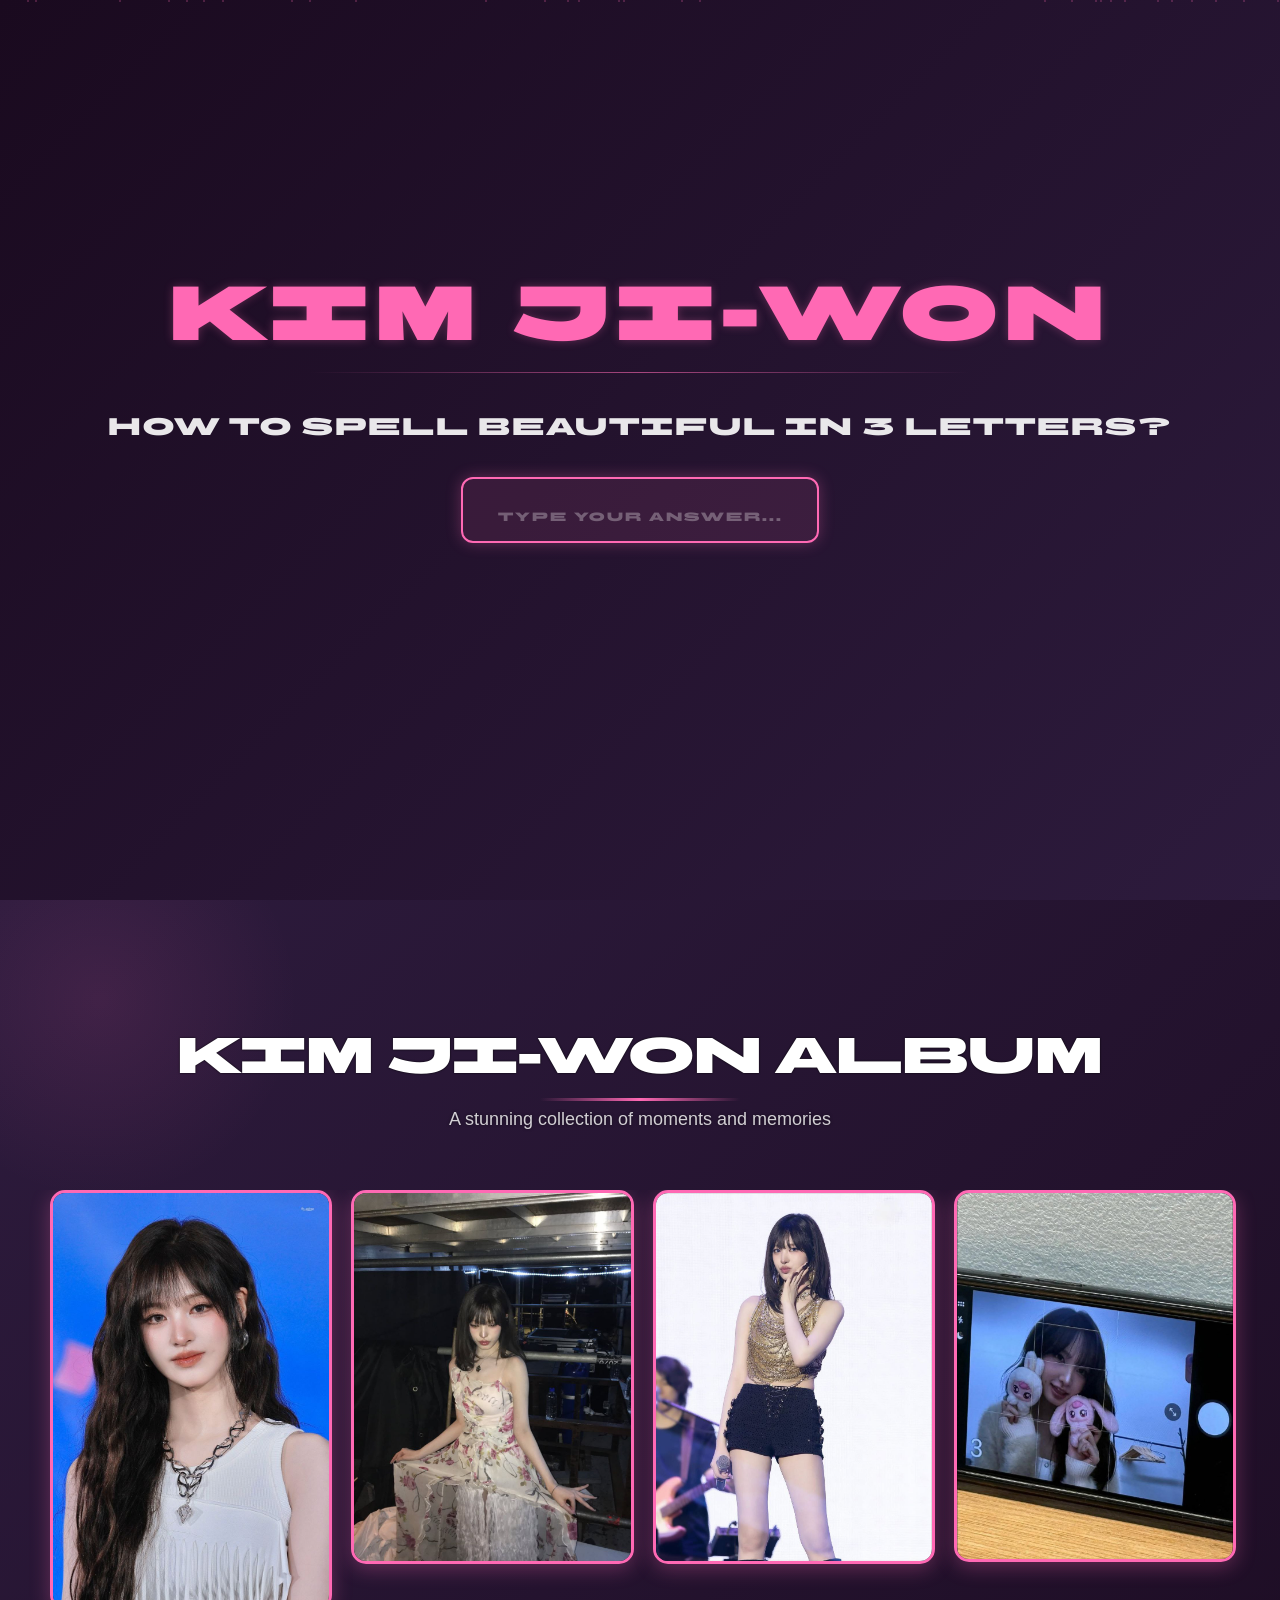
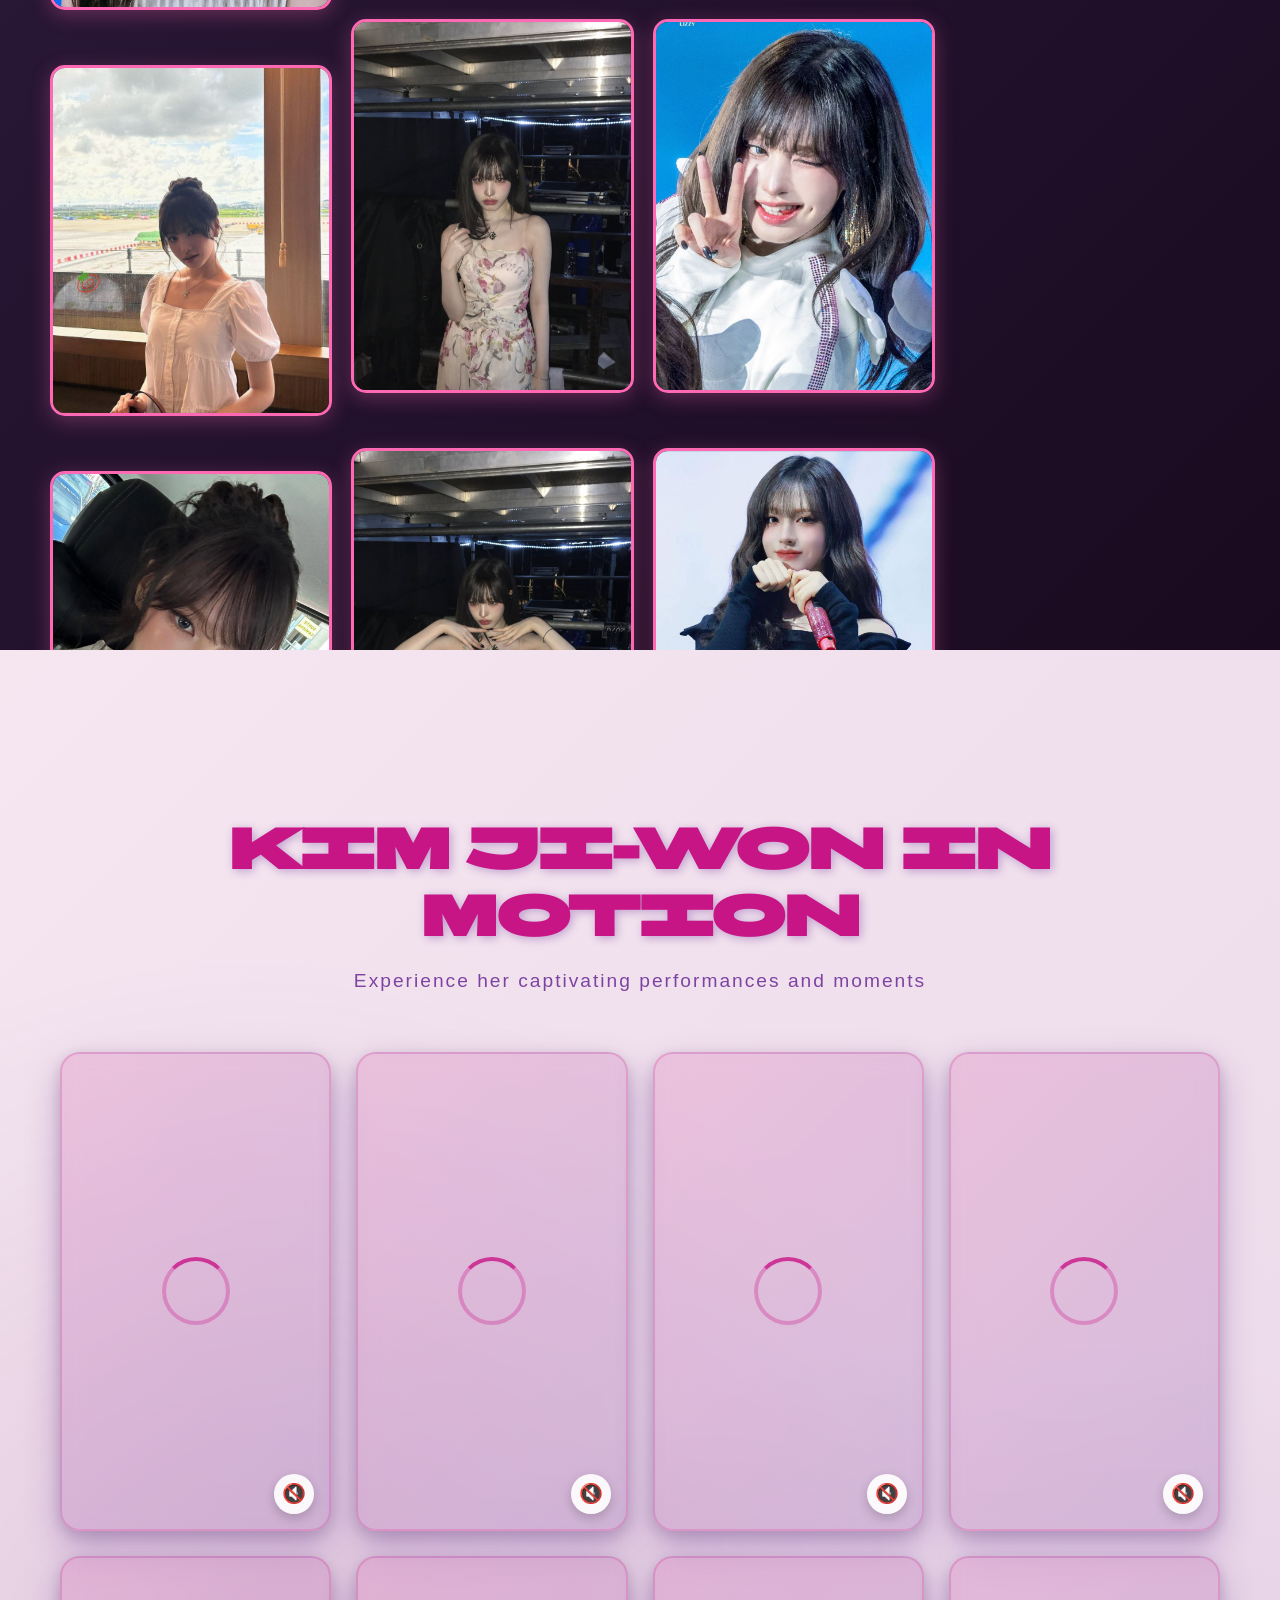
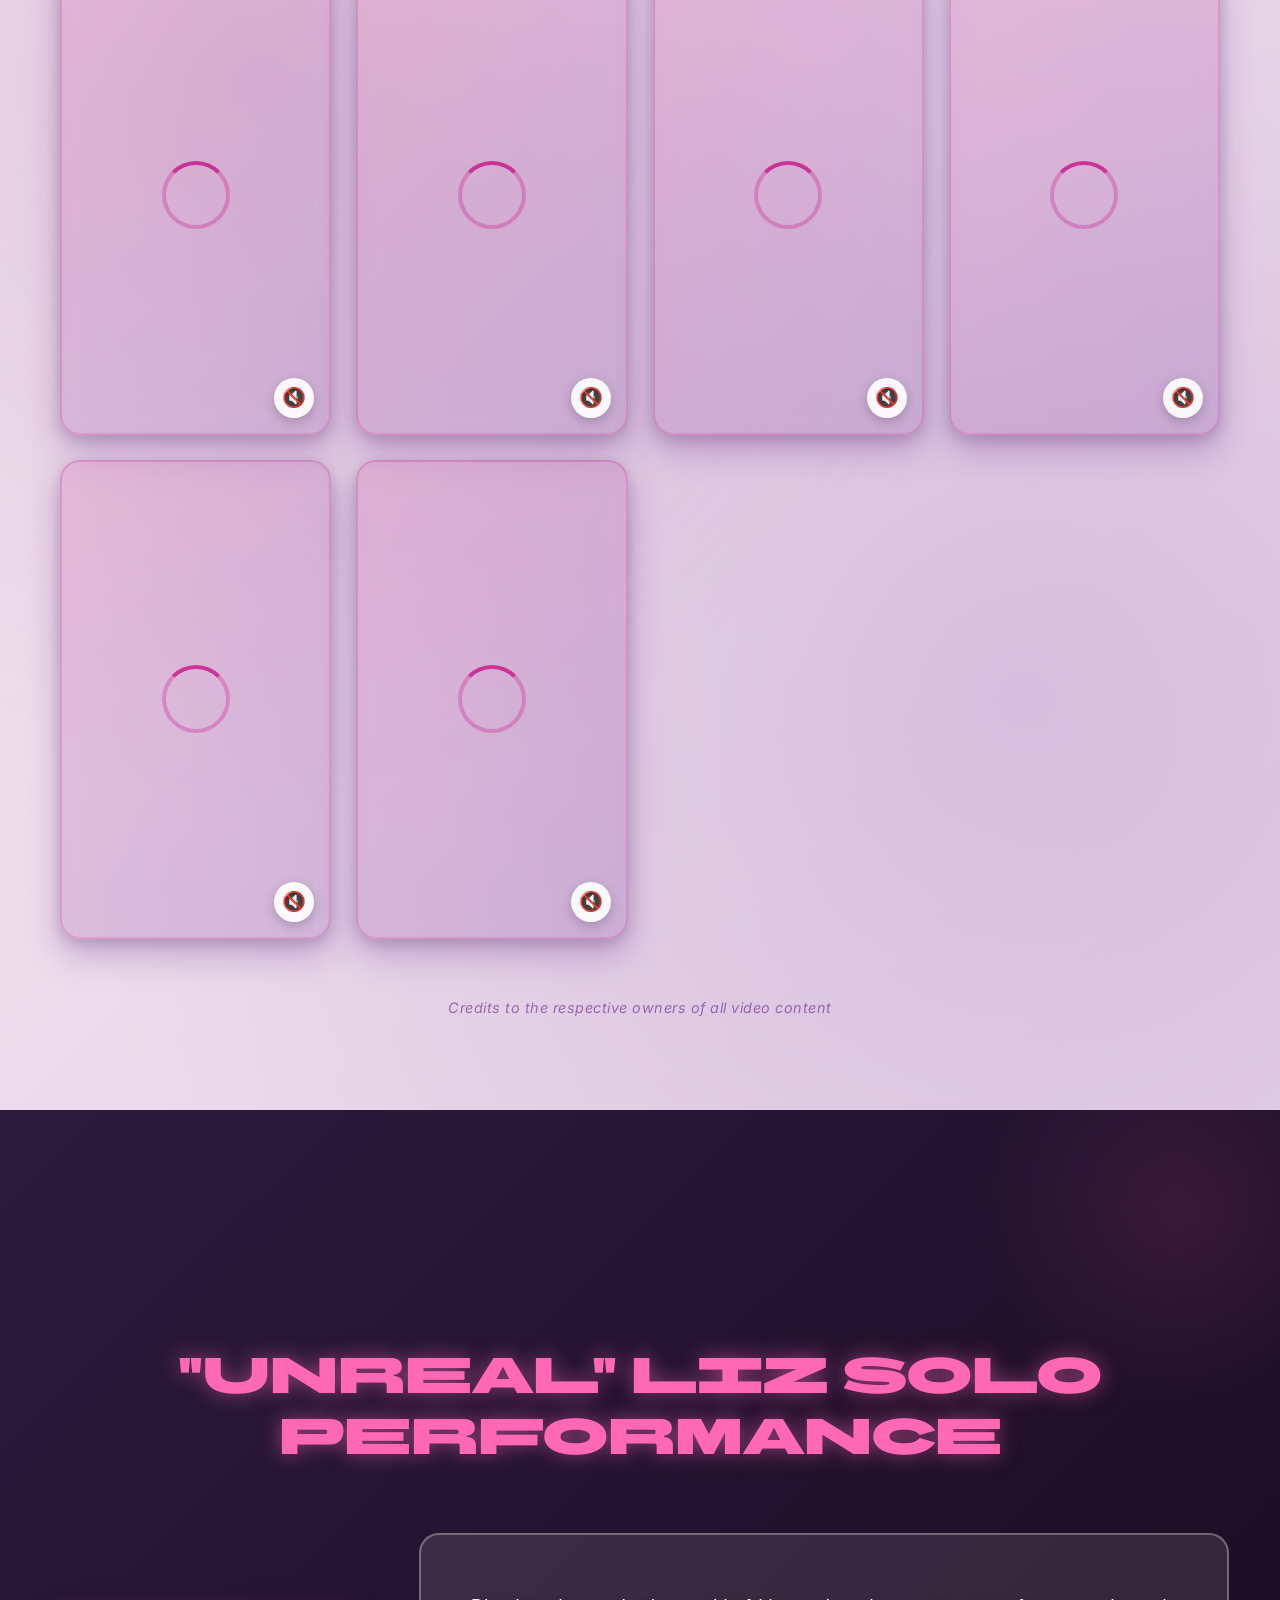
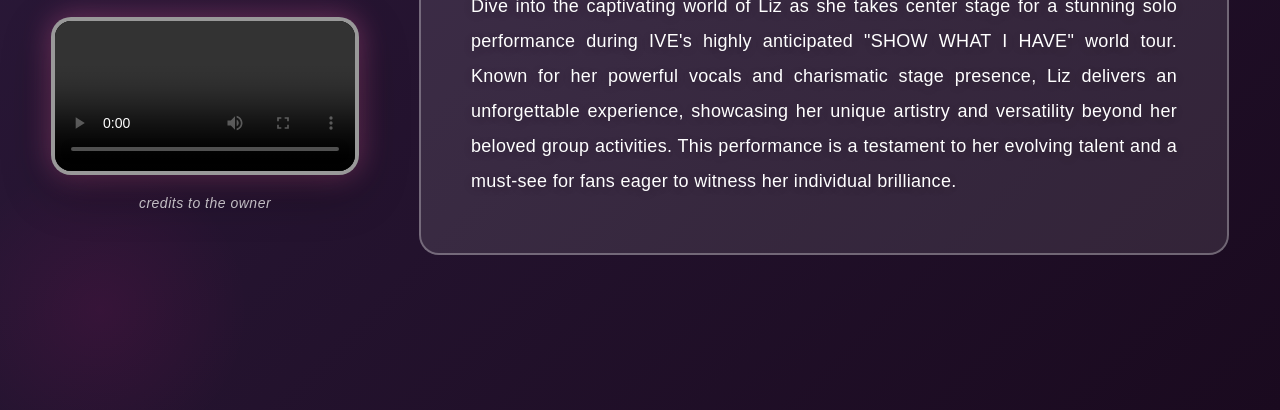
==== index.html @ ed398a5b "Adding the program to github" ====
<!DOCTYPE html>
<html lang="en">
<head>
    <link rel="preconnect" href="https://fonts.googleapis.com">
    <link rel="preconnect" href="https://fonts.gstatic.com" crossorigin>
    <link href="https://fonts.googleapis.com/css2?family=BBH+Sans+Bartle&family=Inter:wght@400;500;600&display=swap" rel="stylesheet">
    <link rel="stylesheet" href="loader.css">
    <link rel="stylesheet" href ="index.css">
    <meta charset="UTF-8">
    <meta name="viewport" content="width=device-width, initial-scale=1.0">
    <title>KIM JI-WON | Ultimate Bias</title>
</head>
<body>
    <!-- Loading Screen -->
    <div class="loader-wrapper">
        <div class="loader-particles" id="particles"></div>
        <div class="loader-content">
            <div class="loader-logo">KIM JI-WON</div>
            <div class="loader-question">How to spell BEAUTIFUL in 3 letters?</div>
            <input type="text" class="loader-input" id="beautyAnswer" maxlength="3" placeholder="Type your answer...">
            <div class="loader-hint" id="answerHint"></div>
            <div class="loader-bar-container" id="loadingBar" style="display: none;">
                <div class="loader-bar"></div>
            </div>
            <div class="loader-text" id="loadingText" style="display: none;">LOADING EXPERIENCE</div>
        </div>
    </div>
    <div id="header">
        <h1 id="welcome">MY ULTIMATE BIAS</h1>
    </div>
    
    <!-- Page Indicators -->
    <div class="page-indicators">
        <div class="page-dot active" data-page="0"></div>
        <div class="page-dot" data-page="1"></div>
        <div class="page-dot" data-page="2"></div>
        <div class="page-dot" data-page="3"></div>
    </div>
    
    <div id="body">
        <h1 id="message">A Collection Dedicated to Kim Ji-won</h1>
        <div class="image-container">
            <img id="wife" src="images/liz.jpeg" alt="picture of ive LIZ in WAVES CHINA">
        </div>
        <div class="button-container">
            <div class="message-icon" onclick="window.location.href='messages.html'" title="Leave a message">
                💌
            </div>
            <div class="button" id="creatorBtn">
                <img src="next.png" alt="arrow" class="btn-icon">
                CREATOR
            </div>
        </div>
        
        <!-- Profile Card -->
        <div class="profile-card" id="profileCard">
            <button class="profile-close" id="closeProfile">×</button>
            <div class="card__header">
                <div class="card__avatar">
                    <div class="profile-avatar">👨‍💻</div>
                </div>
            </div>
            <div class="card__body">
                <h3 class="card__title">Justin</h3>
                <p class="card__subtitle">Full Stack Developer & Designer</p>
                
                <div class="card__section">
                    <h4>About</h4>
                    <p>Passionate developer creating beautiful web experiences. Specializing in modern web technologies and creative design.</p>
                </div>
                
                <div class="card__section">
                    <h4>Skills</h4>
                    <div class="card__tags">
                        <span class="tag">HTML/CSS</span>
                        <span class="tag">JavaScript</span>
                        <span class="tag">Web Design</span>
                        <span class="tag">UI/UX</span>
                    </div>
                </div>
                
                <div class="card__section">
                    <h4>Connect</h4>
                    <div class="card__buttons">
                        <a href="https://www.linkedin.com/in/justin-ian-aldevera-736ba130a/" target="_blank" rel="noopener noreferrer" class="card__btn">
                            <img src="icons/InBug-White.png" alt="LinkedIn" class="btn-icon-small">
                            LinkedIn
                        </a>
                        <a href="https://github.com/Justinnnn15" target="_blank" rel="noopener noreferrer" class="card__btn card__btn-solid">
                            <img src="icons/github-mark-white.svg" alt="GitHub" class="btn-icon-small">
                            GitHub
                        </a>
                    </div>
                </div>
            </div>
        </div>
        
        <h4>scroll down to explore the visual journey</h4>
    </div>
    <div id="content">
        <h2 id="title">KIM JI-WON ALBUM</h2>
        <p id="albumSubtitle">A stunning collection of moments and memories</p>
        <div class="gallery-container">
            <!-- Column 1 -->
            <div class="gallery-column" data-direction="up">
                <img class="lizPic" src="images/liz1.jpg">
                <img class="lizPic" src="images/liz2.jpg">
                <img class="lizPic" src="images/liz3.jpg">
                <img class="lizPic" src="images/liz4.jpg">
                <img class="lizPic" src="images/liz5.jpg">
                <img class="lizPic" src="images/liz6.jpg">
                <img class="lizPic" src="images/lizz1.jpg">
                <img class="lizPic" src="images/lizz2.jpg">
            </div>
            <!-- Column 2 -->
            <div class="gallery-column" data-direction="down">
                <img class="lizPic" src="images2/photo_2025-11-12_19-10-11.jpg">
                <img class="lizPic" src="images2/photo_2025-11-12_19-10-16.jpg">
                <img class="lizPic" src="images2/photo_2025-11-12_19-10-19.jpg">
                <img class="lizPic" src="images/lizz4.jpg">
                <img class="lizPic" src="images/lizz5.jpg">
                <img class="lizPic" src="images/lizz6.jpg">
                <img class="lizPic" src="images/lizz7.jpg">
                <img class="lizPic" src="images2/photo_2025-11-12_19-10-22.jpg">
            </div>
            <!-- Column 3 -->
            <div class="gallery-column" data-direction="up">
                <img class="lizPic" src="images2/photo_2025-11-12_19-10-25.jpg">
                <img class="lizPic" src="images2/photo_2025-11-12_19-10-28.jpg">
                <img class="lizPic" src="images2/photo_2025-11-12_19-10-30.jpg">
                <img class="lizPic" src="images2/photo_2025-11-12_19-10-34.jpg">
                <img class="lizPic" src="images2/photo_2025-11-12_19-10-37.jpg">
                <img class="lizPic" src="images2/photo_2025-11-12_19-10-40.jpg">
                <img class="lizPic" src="images2/photo_2025-11-12_19-10-42.jpg">
                <img class="lizPic" src="images2/photo_2025-11-12_19-10-44.jpg">
            </div>
            <!-- Column 4 -->
            <div class="gallery-column" data-direction="down">
                <img class="lizPic" src="images2/photo_2025-11-12_19-10-47.jpg">
                <img class="lizPic" src="images2/photo_2025-11-12_19-10-49.jpg">
                <img class="lizPic" src="images2/photo_2025-11-12_19-10-52.jpg">
                <img class="lizPic" src="images/lizB.jpg">
                <img class="lizPic" src="images/liz.jpeg">
                <img class="lizPic" src="images/lizz3.jpg">
                <img class="lizPic" src="images/lizz8.jpg">
            </div>
        </div>
    </div>

    <!-- Third Page - Video Gallery -->
    <div id="videoGalleryPage">
        <h2 id="videoGalleryTitle">KIM JI-WON IN MOTION</h2>
        <p id="videoGallerySubtitle">Experience her captivating performances and moments</p>
        <div id="videoGalleryGrid">
            <div class="video-card">
                <video class="gallery-video" muted loop playsinline preload="metadata">
                    <source src="videos/1.mp4" type="video/mp4">
                </video>
                <div class="video-overlay"></div>
                <button class="mute-btn" aria-label="Unmute video">🔇</button>
            </div>
            <div class="video-card">
                <video class="gallery-video" muted loop playsinline preload="metadata">
                    <source src="videos/2.mp4" type="video/mp4">
                </video>
                <div class="video-overlay"></div>
                <button class="mute-btn" aria-label="Unmute video">🔇</button>
            </div>
            <div class="video-card">
                <video class="gallery-video" muted loop playsinline preload="metadata">
                    <source src="videos/3.mp4" type="video/mp4">
                </video>
                <div class="video-overlay"></div>
                <button class="mute-btn" aria-label="Unmute video">🔇</button>
            </div>
            <div class="video-card">
                <video class="gallery-video" muted loop playsinline preload="metadata">
                    <source src="videos2/5.mp4" type="video/mp4">
                </video>
                <div class="video-overlay"></div>
                <button class="mute-btn" aria-label="Unmute video">🔇</button>
            </div>
            <div class="video-card">
                <video class="gallery-video" muted loop playsinline preload="metadata">
                    <source src="videos2/7.mp4" type="video/mp4">
                </video>
                <div class="video-overlay"></div>
                <button class="mute-btn" aria-label="Unmute video">🔇</button>
            </div>
            <div class="video-card">
                <video class="gallery-video" muted loop playsinline preload="metadata">
                    <source src="videos2/8.mp4" type="video/mp4">
                </video>
                <div class="video-overlay"></div>
                <button class="mute-btn" aria-label="Unmute video">🔇</button>
            </div>
            <div class="video-card">
                <video class="gallery-video" muted loop playsinline preload="metadata">
                    <source src="videos2/10.mp4" type="video/mp4">
                </video>
                <div class="video-overlay"></div>
                <button class="mute-btn" aria-label="Unmute video">🔇</button>
            </div>
            <div class="video-card">
                <video class="gallery-video" muted loop playsinline preload="metadata">
                    <source src="videos2/11.mp4" type="video/mp4">
                </video>
                <div class="video-overlay"></div>
                <button class="mute-btn" aria-label="Unmute video">🔇</button>
            </div>
            <div class="video-card">
                <video class="gallery-video" muted loop playsinline preload="metadata">
                    <source src="videos2/12.mp4" type="video/mp4">
                </video>
                <div class="video-overlay"></div>
                <button class="mute-btn" aria-label="Unmute video">🔇</button>
            </div>
            <div class="video-card">
                <video class="gallery-video" muted loop playsinline preload="metadata">
                    <source src="videos2/13.mp4" type="video/mp4">
                </video>
                <div class="video-overlay"></div>
                <button class="mute-btn" aria-label="Unmute video">🔇</button>
            </div>
        </div>
        <p class="video-credits">Credits to the respective owners of all video content</p>
    </div>

    <!-- Fourth Page - Solo Performance -->
    <div id="soloPage">
        <h2 id="soloTitle">"UNREAL" liz solo performance</h2>
        <div id="soloContent">
            <div id="videoContainer">
                <video id="soloVideo" controls>
                    <source src="solo-p/liz-video.mp4" type="video/mp4">
                </video>
                <p id="videoCredit">credits to the owner</p>
            </div>
            <div id="soloDescription">
                <p>Dive into the captivating world of Liz as she takes center stage for a stunning solo performance during IVE's highly anticipated "SHOW WHAT I HAVE" world tour. Known for her powerful vocals and charismatic stage presence, Liz delivers an unforgettable experience, showcasing her unique artistry and versatility beyond her beloved group activities. This performance is a testament to her evolving talent and a must-see for fans eager to witness her individual brilliance.</p>
            </div>
        </div>
    </div>

    <script src="script.js"></script>
</body>
</html>
---- loader.css ----
/* Loading Screen Styles */
.loader-wrapper {
    position: fixed;
    top: 0;
    left: 0;
    width: 100%;
    height: 100%;
    background: linear-gradient(135deg, #1a0a1f 0%, #2d1b3d 100%);
    display: flex;
    flex-direction: column;
    justify-content: center;
    align-items: center;
    z-index: 99999;
    transition: opacity 1.2s ease, visibility 1.2s ease, transform 1.2s cubic-bezier(0.4, 0, 0.2, 1);
    overflow: hidden;
}

.loader-wrapper.hidden {
    opacity: 0;
    visibility: hidden;
    transform: scale(1.1);
    pointer-events: none;
}

.loader-content {
    text-align: center;
    position: relative;
    z-index: 2;
    animation: contentEnter 0.8s ease-out;
}

@keyframes contentEnter {
    from {
        opacity: 0;
        transform: translateY(20px);
    }
    to {
        opacity: 1;
        transform: translateY(0);
    }
}

.loader-logo {
    font-family: "BBH Sans Bartle", sans-serif;
    font-size: 72px;
    font-weight: bold;
    color: #ff69b4;
    margin-bottom: 50px;
    letter-spacing: 10px;
    text-transform: uppercase;
    position: relative;
    display: inline-block;
    text-shadow: 0 0 10px rgba(255, 105, 180, 0.3);
}

.loader-logo::after {
    content: '';
    position: absolute;
    bottom: -15px;
    left: 50%;
    transform: translateX(-50%);
    width: 70%;
    height: 1px;
    background: linear-gradient(90deg, transparent, #ff69b4, transparent);
    opacity: 0.6;
}

.loader-question {
    font-family: "BBH Sans Bartle", sans-serif;
    font-size: 24px;
    color: rgba(255, 255, 255, 0.9);
    margin-bottom: 30px;
    letter-spacing: 2px;
    text-align: center;
    font-weight: 300;
    line-height: 1.6;
}

.loader-content.fadeOut {
    animation: contentFadeOut 0.8s ease forwards;
}

@keyframes contentFadeOut {
    0% {
        opacity: 1;
        transform: translateY(0) scale(1);
    }
    100% {
        opacity: 0;
        transform: translateY(-30px) scale(0.95);
    }
}

.loader-bar-container.fadeIn {
    animation: barFadeIn 0.8s ease forwards;
}

@keyframes barFadeIn {
    0% {
        opacity: 0;
        transform: translateY(30px) scale(0.9);
    }
    100% {
        opacity: 1;
        transform: translateY(0) scale(1);
    }
}

.loader-input {
    width: 350px;
    height: 60px;
    background: rgba(255, 255, 255, 0.05);
    border: 2px solid rgba(255, 105, 180, 0.5);
    border-radius: 12px;
    color: #fff;
    font-size: 32px;
    text-align: center;
    font-family: "BBH Sans Bartle", sans-serif;
    letter-spacing: 15px;
    text-transform: uppercase;
    outline: none;
    transition: all 0.3s ease;
    margin-bottom: 30px;
    cursor: text;
}

.loader-input.shake {
    animation: strongShake 0.6s ease;
}

.loader-input.correct {
    border-color: #4ade80;
    background: rgba(74, 222, 128, 0.2);
    box-shadow: 0 0 30px rgba(74, 222, 128, 0.6);
    animation: successPulse 0.8s ease;
}

.loader-input.wrong {
    border-color: #ff6b6b;
    background: rgba(255, 107, 107, 0.2);
}

@keyframes strongShake {
    0%, 100% { transform: translateX(0) rotate(0deg); }
    10%, 30%, 50%, 70%, 90% { transform: translateX(-15px) rotate(-2deg); }
    20%, 40%, 60%, 80% { transform: translateX(15px) rotate(2deg); }
}

@keyframes successPulse {
    0%, 100% { transform: scale(1); }
    50% { transform: scale(1.05); }
}

.loader-input::placeholder {
    color: rgba(255, 255, 255, 0.3);
    font-size: 12px;
    letter-spacing: 2px;
    font-weight: 300;
}

.loader-input:focus {
    border-color: #ff69b4;
    background: rgba(255, 105, 180, 0.1);
    box-shadow: 0 0 15px rgba(255, 105, 180, 0.3);
}

.loader-hint {
    font-size: 18px;
    min-height: 30px;
    margin-bottom: 25px;
    font-family: 'Segoe UI', Tahoma, Geneva, Verdana, sans-serif;
    font-weight: 500;
    letter-spacing: 1px;
    animation: hintFadeIn 0.4s ease;
}

@keyframes hintFadeIn {
    from {
        opacity: 0;
        transform: translateY(-10px);
    }
    to {
        opacity: 1;
        transform: translateY(0);
    }
}

.loader-hint.correct {
    color: #4ade80;
    text-shadow: 0 0 10px rgba(74, 222, 128, 0.5);
}

.loader-hint.wrong {
    color: #ff6b6b;
    text-shadow: 0 0 10px rgba(255, 107, 107, 0.5);
}

.loader-hint.success {
    color: #4ade80;
    animation: fadeInScale 0.5s ease;
    font-size: 18px;
}

.loader-hint.error {
    color: #ff6b6b;
    animation: bounceIn 0.5s ease;
}

@keyframes fadeInScale {
    0% {
        opacity: 0;
        transform: scale(0.8);
    }
    100% {
        opacity: 1;
        transform: scale(1);
    }
}

@keyframes bounceIn {
    0%, 20%, 50%, 80%, 100% {
        transform: translateY(0);
    }
    40% {
        transform: translateY(-10px);
    }
    60% {
        transform: translateY(-5px);
    }
}

@keyframes shake {
    0%, 100% { transform: translateX(0); }
    25% { transform: translateX(-10px); }
    75% { transform: translateX(10px); }
}

.loader-bar-container {
    width: 300px;
    height: 3px;
    background: rgba(255, 255, 255, 0.1);
    border-radius: 10px;
    overflow: hidden;
    position: relative;
}

.loader-bar {
    height: 100%;
    background: #ff69b4;
    border-radius: 10px;
    animation: loadingBar 2s ease-in-out forwards;
}

@keyframes loadingBar {
    from {
        width: 0%;
    }
    to {
        width: 100%;
    }
}

.loader-text {
    margin-top: 20px;
    color: rgba(255, 105, 180, 0.8);
    font-size: 12px;
    letter-spacing: 2px;
    font-family: 'Segoe UI', Tahoma, Geneva, Verdana, sans-serif;
    text-transform: uppercase;
}

.loader-particles {
    position: absolute;
    width: 100%;
    height: 100%;
    overflow: hidden;
}

.particle {
    position: absolute;
    width: 2px;
    height: 2px;
    background: #ff69b4;
    border-radius: 50%;
    opacity: 0.3;
    animation: particleFloat 4s ease-in-out infinite;
}

@keyframes particleFloat {
    0% {
        transform: translateY(100vh) scale(0);
        opacity: 0;
    }
    50% {
        opacity: 0.4;
    }
    100% {
        transform: translateY(-100vh) scale(1);
        opacity: 0;
    }
}

/* Additional Premium Effects */
.ripple {
    position: absolute;
    border-radius: 50%;
    background: radial-gradient(circle, rgba(255, 255, 255, 0.8) 0%, transparent 70%);
    animation: rippleEffect 0.6s ease-out;
    pointer-events: none;
}

@keyframes rippleEffect {
    to {
        transform: scale(2);
        opacity: 0;
    }
}

.reveal-wrapper {
    position: relative;
    overflow: hidden;
}

.reveal-overlay {
    position: absolute;
    top: 0;
    left: 0;
    width: 100%;
    height: 100%;
    background: linear-gradient(90deg, transparent, #ff69b4, transparent);
    transform: translateX(-100%);
    transition: transform 0.8s cubic-bezier(0.77, 0, 0.175, 1);
    z-index: 1;
}

#header {
    transition: transform 0.3s ease, height 0.3s ease, backdrop-filter 0.3s ease !important;
}

.loader-wrapper.hidden {
    opacity: 0;
    visibility: hidden;
    pointer-events: none;
}

@media (max-width: 768px) {
    .loader-logo {
        font-size: 48px;
        letter-spacing: 4px;
    }
    
    .loader-bar-container {
        width: 80%;
    }
}
---- index.css ----
@keyframes shake {
    0%, 100% { transform: translateX(0); }
    25% { transform: translateX(-10px); }
    75% { transform: translateX(10px); }
}

body{
    margin: 0px;
    padding: 0px;
    overflow-x: hidden;
    scroll-snap-type: y mandatory;
}

html {
    scroll-behavior: auto;
}

#header {
    margin: 0px;
    display: flex;
    justify-content: center;
    align-items: center;
    background: linear-gradient(135deg, #ff69b4 0%, #ff1493 100%);
    width: 100%;
    height: 100px;
    position: fixed;
    top: 0;
    left: 0;
    z-index: 10000;
    font-family: "BBH Sans Bartle", sans-serif;
    font-weight: 400;
    font-style: normal;
    text-shadow: 0px 0px 5px black;
    box-shadow: 0 4px 20px rgba(255, 105, 180, 0.4);
    backdrop-filter: blur(10px);
    animation: slideDown 0.8s ease-out;
    transition: all 0.4s cubic-bezier(0.4, 0, 0.2, 1);
}

#header.scrolled {
    height: 70px;
    background: rgba(255, 105, 180, 0.95);
    backdrop-filter: blur(20px);
    box-shadow: 0 8px 32px rgba(255, 105, 180, 0.6);
}

#header.scrolled #welcome {
    font-size: 24px;
    margin: 20px auto;
}

@keyframes slideDown {
    from {
        transform: translateY(-100%);
        opacity: 0;
    }
    to {
        transform: translateY(0);
        opacity: 1;
    }
}

#welcome {
    display: flex;
    justify-content: center;
    margin: 30px auto;
    color: #ffffff;
    animation: fadeInScale 1s ease-out 0.3s both;
    transition: all 0.4s ease;
    font-size: 28px;
}

@keyframes fadeInScale {
    from {
        opacity: 0;
        transform: scale(0.9);
    }
    to {
        opacity: 1;
        transform: scale(1);
    }
}

#body {
    display: flex;
    flex-direction: column;
    justify-content: center;
    align-items: center;
    width: 100%;
    height: 100vh;
    background: linear-gradient(135deg, #fff0f5 0%, #ffe4f0 100%);
    margin: 0px;
    padding: 0px;
    position: relative;
    overflow: hidden;
    scroll-snap-align: start;
    scroll-snap-stop: always;
}

.transparent-overlay {
    position: absolute;
    top: 0;
    left: 0;
    width: 100%;
    height: 100%;
    background: rgba(255, 240, 245, 0.6);
    pointer-events: none;
    z-index: 7;
}

#body::before {
    content: '';
    position: absolute;
    width: 300%;
    height: 300%;
    top: -100%;
    left: -100%;
    background-image: 
        repeating-linear-gradient(
            0deg,
            transparent,
            transparent 120px,
            transparent 120px,
            transparent 240px
        );
    background-size: 200px 200px;
    pointer-events: none;
    z-index: 1;
    animation: diagonalScroll 80s linear infinite;
}

#body::after {
    content: '';
    position: absolute;
    width: 200px;
    height: 200px;
    background: radial-gradient(circle, rgba(255, 20, 147, 0.1) 0%, transparent 70%);
    border-radius: 50%;
    bottom: 15%;
    left: 15%;
    animation: float 8s ease-in-out infinite reverse;
    pointer-events: none;
    z-index: 1;
}

.xoxz-pattern {
    position: absolute;
    top: 0;
    left: 0;
    width: 100%;
    height: 100%;
    display: flex;
    flex-direction: column;
    justify-content: space-evenly;
    align-items: center;
    pointer-events: none;
    z-index: 5;
    opacity: 1;
    filter: blur(0px);
    mix-blend-mode: normal;
}

.xoxz-text {
    font-family: "BBH Sans Bartle", sans-serif;
    font-size: 280px;
    font-weight: 900;
    line-height: 1;
    letter-spacing: 180px;
    user-select: none;
    white-space: nowrap;
    width: 100%;
    text-align: justify;
    text-align-last: justify;
    padding: 0 200px 0 20px;
    box-sizing: border-box;
}

.xoxz-filled {
    color: rgba(255, 105, 180, 0.25);
    -webkit-text-fill-color: rgba(255, 105, 180, 0.25);
}

.xoxz-outline {
    color: transparent;
    -webkit-text-stroke: 2px rgba(255, 105, 180, 0.25);
}

@keyframes diagonalScroll {
    0% {
        transform: translate(0, 0);
    }
    100% {
        transform: translate(200px, 200px);
    }
}

@keyframes float {
    0%, 100% {
        transform: translate(0, 0) scale(1);
    }
    50% {
        transform: translate(30px, -30px) scale(1.1);
    }
}

@keyframes fadeInUp {
    from {
        opacity: 0;
        transform: translateY(30px);
    }
    to {
        opacity: 1;
        transform: translateY(0);
    }
}

#message{
    color: #ff1493;
    margin: 20px auto;
    font-family: "BBH Sans Bartle", sans-serif;
    font-weight: 400;
    font-style: normal;
    font-size: 36px;
    letter-spacing: 2px;
    text-shadow: 2px 2px 8px rgba(255, 20, 147, 0.3);
    animation: fadeInUp 1s ease-out 0.5s both;
    position: relative;
    z-index: 10;
}

@keyframes fadeInUp {
    from {
        opacity: 0;
        transform: translateY(30px);
    }
    to {
        opacity: 1;
        transform: translateY(0);
    }
}

.image-container {
    position: relative;
    display: inline-block;
    margin: 20px auto;
}

#wife{
    width: 400px;
    height: auto;
    border-radius: 20px;
    box-shadow: 0 10px 40px rgba(255, 105, 180, 0.3);
    transition: all 0.4s cubic-bezier(0.175, 0.885, 0.32, 1.275);
    animation: fadeInUp 1s ease-out 0.7s both;
    cursor: pointer;
    position: relative;
    z-index: 10;
    display: block;
}

#wife:hover {
    transform: scale(1.05) translateY(-10px);
    box-shadow: 0 20px 60px rgba(255, 105, 180, 0.5);
    border-radius: 25px;
}

.button-container {
    display: flex;
    align-items: center;
    justify-content: center;
    gap: 30px;
    margin-top: 40px;
    z-index: 10;
}

.message-icon {
    font-size: 3.5rem;
    cursor: pointer;
    transition: all 0.3s ease;
    animation: fadeInScale 1s ease-out 1s both, gentlePulse 2s ease-in-out infinite;
    filter: drop-shadow(0 3px 8px rgba(0,0,0,0.5));
    display: flex;
    align-items: center;
    justify-content: center;
}

.message-icon:hover {
    transform: scale(1.2);
    filter: drop-shadow(0 5px 15px rgba(255,255,255,0.8));
}

@keyframes gentlePulse {
    0%, 100% {
        opacity: 0.85;
    }
    50% {
        opacity: 1;
    }
}


.button {
    background: transparent;
    color: #ff69b4;
    width: 140px;
    height: 38px;
    border: 2px solid #ff69b4;
    border-radius: 8px;
    font-family: 'Segoe UI', Tahoma, Geneva, Verdana, sans-serif;
    font-size: 17px;
    font-weight: 500;
    letter-spacing: 1px;
    text-align: center;
    text-transform: uppercase;
    display: flex;
    align-items: center;
    justify-content: center;
    gap: 8px;
    margin: 15px auto;
    cursor: pointer;
    text-shadow: none;
    transition: all 0.4s cubic-bezier(0.175, 0.885, 0.32, 1.275);
    user-select: none;
    position: relative;
    overflow: hidden;
    animation: fadeInUp 1s ease-out 0.9s both;
    z-index: 10;
}

.button::before {
    content: '';
    position: absolute;
    top: 0;
    left: -100%;
    width: 100%;
    height: 100%;
    background: linear-gradient(90deg, transparent, rgba(255, 255, 255, 0.3), transparent);
    transition: left 0.5s;
}

.button:hover::before {
    left: 100%;
}

.button:hover,
.button:focus {
    color: #ffffff;
    background: linear-gradient(135deg, #ff69b4 0%, #ff1493 100%);
    border: 2px solid #ff1493;
    transform: translateY(-3px);
    text-shadow: 0 0 5px #ffffff, 0 0 10px #ffffff, 0 0 20px #ffffff;
    box-shadow: 0 0 10px #ff69b4, 0 0 30px #ff69b4, 0 0 60px #ff69b4;
}

.btn-icon {
    width: 18px;
    height: 18px;
    filter: brightness(0) saturate(100%) invert(64%) sepia(55%) saturate(4332%) hue-rotate(307deg) brightness(96%) contrast(101%);
    transition: all 0.4s ease;
}

.button:hover .btn-icon,
.button:focus .btn-icon {
    filter: brightness(0) invert(1);
    transform: translateX(5px);
}

#body h4 {
    color: #ff1493;
    font-family: 'Segoe UI', Tahoma, Geneva, Verdana, sans-serif;
    font-size: 14px;
    font-weight: 300;
    margin: 10px auto;
    letter-spacing: 1px;
    text-align: center;
    animation: bounce 2s infinite, fadeInUp 1s ease-out 1.1s both;
    font-style: italic;
    opacity: 0.85;
    position: relative;
    z-index: 10;
}

@keyframes bounce {
    0%, 20%, 50%, 80%, 100% {
        transform: translateY(0);
    }
    40% {
        transform: translateY(-15px);
    }
    60% {
        transform: translateY(-7px);
    }
}

/* Profile Card Styles */
.profile-card {
    position: fixed;
    top: 50%;
    left: 50%;
    transform: translate(-50%, -50%) scale(0);
    width: 360px;
    background: #f5e6f0;
    border-radius: 12px;
    box-shadow: 0 8px 32px rgba(0, 0, 0, 0.15);
    z-index: 10000;
    opacity: 0;
    visibility: hidden;
    transition: all 0.3s ease;
    overflow: hidden;
}

.profile-card.show {
    opacity: 1;
    visibility: visible;
    transform: translate(-50%, -50%) scale(1);
}

/* Backdrop overlay */
.profile-card::before {
    content: '';
    position: fixed;
    top: 0;
    left: 0;
    width: 100vw;
    height: 100vh;
    background: rgba(0, 0, 0, 0.6);
    opacity: 0;
    visibility: hidden;
    transition: all 0.3s ease;
    z-index: -1;
}

.profile-card.show::before {
    opacity: 1;
    visibility: visible;
}

.card__header {
    height: 120px;
    background: linear-gradient(135deg, #ff69b4 0%, #ff1493 100%);
    border-radius: 12px 12px 0 0;
    position: relative;
    border-bottom: 3px solid #ff1493;
}

.card__avatar {
    position: absolute;
    bottom: -45px;
    left: 50%;
    transform: translateX(-50%);
    width: 90px;
    height: 90px;
    background: #ffffff;
    border-radius: 50%;
    box-shadow: 0 4px 16px rgba(0, 0, 0, 0.15);
    border: 4px solid #ff69b4;
    display: flex;
    align-items: center;
    justify-content: center;
}

.profile-avatar {
    font-size: 52px;
}

.card__body {
    padding: 55px 28px 28px;
    background: #3d1f33;
}

.card__title {
    text-align: center;
    margin-bottom: 6px;
    font-size: 26px;
    font-weight: 700;
    color: #e0e0e0;
    letter-spacing: -0.3px;
}

.card__subtitle {
    text-align: center;
    color: #b0b0b0;
    font-size: 14px;
    margin-bottom: 28px;
    font-weight: 500;
}

.card__section {
    margin-bottom: 24px;
    padding-bottom: 20px;
    border-bottom: 1px solid #5d3f53;
}

.card__section:last-child {
    margin-bottom: 0;
    padding-bottom: 0;
    border-bottom: none;
}

.card__section h4 {
    color: #ff69b4;
    font-size: 12px;
    font-weight: 700;
    text-transform: uppercase;
    letter-spacing: 1px;
    margin-bottom: 12px;
}

.card__section p {
    color: #c0c0c0;
    line-height: 1.7;
    font-size: 14px;
    margin: 0;
    text-align: center;
}

.card__tags {
    display: flex;
    flex-wrap: wrap;
    gap: 6px;
}

.tag {
    background: #2d1826;
    color: #ffb3d9;
    padding: 5px 10px;
    border-radius: 6px;
    font-size: 11px;
    font-weight: 600;
    border: 1px solid #ff69b4;
}

.card__buttons {
    display: flex;
    gap: 12px;
}

.card__btn {
    flex: 1;
    width: 50px;
    height: 50px;
    padding: 0;
    border: none;
    border-radius: 0;
    background: transparent;
    color: #c71585;
    font-size: 0;
    font-weight: 700;
    cursor: pointer;
    text-decoration: none;
    display: flex;
    align-items: center;
    justify-content: center;
    gap: 0;
    transition: all 0.2s ease;
}

.card__btn:hover {
    background: transparent;
    color: #ffffff;
    transform: translateY(-2px) scale(1.1);
    box-shadow: none;
}

.card__btn-solid {
    background: transparent;
    color: #ffffff;
    border-color: transparent;
}

.card__btn-solid:hover {
    background: transparent;
    border-color: transparent;
    transform: translateY(-2px) scale(1.1);
    box-shadow: none;
}

.btn-icon-small {
    width: 28px;
    height: 28px;
    transition: all 0.2s ease;
}

.card__btn:hover .btn-icon-small {
    filter: none;
    transform: scale(1.15);
}

.card__btn-solid .btn-icon-small {
    filter: none;
}

.profile-close {
    position: absolute;
    top: 10px;
    right: 10px;
    width: 40px;
    height: 40px;
    border-radius: 50%;
    background: rgba(255, 255, 255, 0.95);
    border: 2px solid #ff69b4;
    color: #ff1493;
    font-size: 26px;
    cursor: pointer;
    display: flex;
    align-items: center;
    justify-content: center;
    transition: all 0.2s ease;
    font-weight: 400;
    z-index: 10;
    box-shadow: 0 2px 8px rgba(0, 0, 0, 0.1);
}

.profile-close:hover {
    background: #ff1493;
    color: #ffffff;
    transform: rotate(90deg) scale(1.1);
    box-shadow: 0 4px 12px rgba(255, 20, 147, 0.4);
    border-color: #ff1493;
}

.profile-close:active {
    transform: rotate(90deg) scale(1);
}

/* end of 1st page css */

/* Page Indicators */
.page-indicators {
    position: fixed;
    right: 30px;
    top: 50%;
    transform: translateY(-50%);
    z-index: 9999;
    display: flex;
    flex-direction: column;
    gap: 20px;
}

.page-dot {
    width: 12px;
    height: 12px;
    border-radius: 50%;
    border: 2px solid #ff69b4;
    background: transparent;
    cursor: pointer;
    transition: all 0.3s ease;
}

.page-dot.active {
    background: #ff69b4;
    box-shadow: 0 0 15px rgba(255, 105, 180, 0.8);
    transform: scale(1.3);
}

.page-dot:hover {
    background: rgba(255, 105, 180, 0.5);
    transform: scale(1.2);
}

/* start of 2nd page css */

#content {
    padding: 120px 20px 20px 20px;
    background: linear-gradient(135deg, #2d1b3d 0%, #1a0a1f 100%);
    width: 100%;
    height: auto;
    min-height: 150vh;
    margin: 0px;
    box-sizing: border-box;
    position: relative;
    overflow-y: auto;
    overflow-x: hidden;
    scroll-snap-align: start;
    scroll-snap-stop: always;
    display: flex;
    flex-direction: column;
}

#content::before {
    content: '';
    position: absolute;
    width: 400px;
    height: 400px;
    background: radial-gradient(circle, rgba(255, 105, 180, 0.1) 0%, transparent 70%);
    border-radius: 50%;
    top: -100px;
    left: -100px;
    animation: float 10s ease-in-out infinite;
    pointer-events: none;
}

#title {
    text-align: center;
    font-family: "BBH Sans Bartle", sans-serif;
    font-weight: 400;
    font-style: normal;
    text-shadow: 0px 0px 2px black;
    margin-top: 20px;
    margin-bottom: 20px;
    font-size: 50px;
    color: #ffffff;
    animation: fadeInUp 1s ease-out;
    position: relative;
    flex-shrink: 0;
}

#title::after {
    content: '';
    position: absolute;
    bottom: -10px;
    left: 50%;
    transform: translateX(-50%);
    width: 100px;
    height: 3px;
    background: linear-gradient(90deg, transparent, #ff69b4, transparent);
    animation: expandWidth 1.5s ease-out 0.5s both;
}

@keyframes expandWidth {
    from {
        width: 0;
    }
    to {
        width: 200px;
    }
}

#info {
    margin: 0px;
}

#content h2, #content h3 {
    margin: 0px;
    padding: 5px 0;
}

.lizPic, .lizVid {
    width: 100%;
    height: auto;
    border: 3px solid #ff69b4;
    border-radius: 15px;
    object-fit: cover;
    object-position: center;
    transition: all 0.5s cubic-bezier(0.175, 0.885, 0.32, 1.275);
    box-shadow: 0 5px 20px rgba(255, 105, 180, 0.3);
    cursor: pointer;
    position: relative;
    overflow: hidden;
    display: block;
    margin-bottom: 30px;
    break-inside: avoid;
}

/* Video-specific performance optimizations */
.lizVid {
    backface-visibility: hidden;
    -webkit-backface-visibility: hidden;
    image-rendering: -webkit-optimize-contrast;
    image-rendering: crisp-edges;
}

.lizPic::before, .lizVid::before {
    content: '';
    position: absolute;
    top: 0;
    left: -100%;
    width: 100%;
    height: 100%;
    background: linear-gradient(90deg, transparent, rgba(255, 255, 255, 0.3), transparent);
    transition: left 0.6s;
}

.lizPic:hover::before, .lizVid:hover::before {
    left: 100%;
}

.lizPic::after, .lizVid::after {
    content: '✨';
    position: absolute;
    top: 50%;
    left: 50%;
    transform: translate(-50%, -50%) scale(0);
    font-size: 48px;
    opacity: 0;
    transition: all 0.4s ease;
}

.lizPic:hover::after, .lizVid:hover::after {
    transform: translate(-50%, -50%) scale(1);
    opacity: 1;
}

.lizPic:hover, .lizVid:hover {
    transform: scale(1.1) translateY(-15px) rotate(-2deg);
    box-shadow: 0 20px 60px rgba(255, 105, 180, 0.7), 
                0 0 40px rgba(255, 20, 147, 0.4),
                inset 0 0 20px rgba(255, 255, 255, 0.1);
    border-color: #ff1493;
    z-index: 10;
    filter: brightness(1.1) contrast(1.05);
}

#title {
    text-align: center;
    font-family: "BBH Sans Bartle", sans-serif;
    font-weight: 400;
    font-style: normal;
    text-shadow: 0px 0px 2px black;
    margin-top: 0px;
    margin-bottom: 10px;
    font-size: 50px;
    flex-shrink: 0;
}

#albumSubtitle {
    text-align: center;
    font-family: "Poiret One", sans-serif;
    font-weight: 400;
    font-size: 18px;
    color: rgba(255, 255, 255, 0.8);
    text-shadow: 0px 0px 3px rgba(0, 0, 0, 0.5);
    margin-bottom: 60px;
    flex-shrink: 0;
}

#content {
    height: 100vh;
    display: flex;
    flex-direction: column;
    overflow: hidden;
}

.gallery-container {
    display: grid;
    grid-template-columns: repeat(4, 1fr);
    gap: 25px;
    padding: 0 30px 40px 30px;
    max-width: 1800px;
    margin: 0 auto;
    overflow: hidden;
    position: relative;
    flex: 1;
    height: auto;
    min-height: 120vh;
}

.gallery-column {
    display: flex;
    flex-direction: column;
    gap: 25px;
}

.gallery-column[data-direction="up"] {
    animation: scrollUp 60s linear infinite;
}

.gallery-column[data-direction="down"] {
    animation: scrollDown 60s linear infinite;
}

@keyframes scrollUp {
    from {
        transform: translateY(0%);
    }
    to {
        transform: translateY(-50%);
    }
}

@keyframes scrollDown {
    from {
        transform: translateY(-50%);
    }
    to {
        transform: translateY(0%);
    }
}

@media (max-width: 1200px) {
    .gallery-container {
        grid-template-columns: repeat(3, 1fr);
    }
}

@media (max-width: 768px) {
    .gallery-container {
        grid-template-columns: repeat(2, 1fr);
        gap: 15px;
        padding: 0 15px;
    }
}

/* end of 2nd page css */





/* start of 3rd page css - Video Gallery */

#videoGalleryPage {
    min-height: 100vh;
    background: linear-gradient(135deg, #f5e6f0 0%, #e8d5e8 100%);
    padding: 120px 40px 80px;
    position: relative;
    overflow: hidden;
    scroll-snap-align: start;
    scroll-snap-stop: always;
}

#videoGalleryPage::before {
    content: '';
    position: absolute;
    top: 0;
    left: 0;
    width: 100%;
    height: 100%;
    background-image: radial-gradient(circle at 20% 50%, rgba(139, 69, 139, 0.15) 0%, transparent 50%),
                      radial-gradient(circle at 80% 80%, rgba(75, 0, 130, 0.12) 0%, transparent 50%);
    pointer-events: none;
}

#videoGalleryTitle {
    text-align: center;
    font-size: 3.5rem;
    font-family: "BBH Sans Bartle", sans-serif;
    font-weight: 700;
    color: #c71585;
    margin-bottom: 10px;
    text-shadow: 2px 2px 10px rgba(75, 0, 130, 0.3);
    animation: fadeInUp 1s ease-out;
    position: relative;
    z-index: 2;
}

#videoGallerySubtitle {
    text-align: center;
    font-size: 1.2rem;
    color: rgba(75, 0, 130, 0.7);
    margin-bottom: 60px;
    font-family: 'Segoe UI', Tahoma, Geneva, Verdana, sans-serif;
    letter-spacing: 2px;
    animation: fadeInUp 1s ease-out 0.2s both;
    position: relative;
    z-index: 2;
}

#videoGalleryGrid {
    display: grid;
    grid-template-columns: repeat(4, 1fr);
    gap: 25px;
    max-width: 1600px;
    margin: 0 auto;
    padding: 0 20px;
    position: relative;
    z-index: 2;
}

.video-card {
    position: relative;
    border-radius: 20px;
    overflow: hidden;
    background: linear-gradient(135deg, rgba(199, 21, 133, 0.15) 0%, rgba(75, 0, 130, 0.15) 100%);
    backdrop-filter: blur(10px);
    cursor: pointer;
    transition: all 0.4s cubic-bezier(0.175, 0.885, 0.32, 1.275);
    animation: fadeInUp 0.8s ease-out both;
    aspect-ratio: 9 / 16;
    box-shadow: 0 15px 35px rgba(75, 0, 130, 0.25), 0 5px 15px rgba(0, 0, 0, 0.15);
    border: 2px solid rgba(199, 21, 133, 0.2);
    min-height: 400px;
}

.video-card::before {
    content: '';
    position: absolute;
    top: 50%;
    left: 50%;
    transform: translate(-50%, -50%);
    width: 60px;
    height: 60px;
    border: 4px solid rgba(199, 21, 133, 0.3);
    border-top-color: rgba(199, 21, 133, 0.8);
    border-radius: 50%;
    animation: spin 1s linear infinite;
    opacity: 1;
    z-index: 1;
}

.video-card.loaded::before {
    opacity: 0;
}

@keyframes spin {
    to { transform: translate(-50%, -50%) rotate(360deg); }
}

.video-card:nth-child(1) { animation-delay: 0.1s; }
.video-card:nth-child(2) { animation-delay: 0.15s; }
.video-card:nth-child(3) { animation-delay: 0.2s; }
.video-card:nth-child(4) { animation-delay: 0.25s; }
.video-card:nth-child(5) { animation-delay: 0.3s; }
.video-card:nth-child(6) { animation-delay: 0.35s; }
.video-card:nth-child(7) { animation-delay: 0.4s; }
.video-card:nth-child(8) { animation-delay: 0.45s; }
.video-card:nth-child(9) { animation-delay: 0.5s; }
.video-card:nth-child(10) { animation-delay: 0.55s; }


.video-card:hover {
    transform: translateY(-10px) scale(1.02);
    box-shadow: 0 20px 50px rgba(255, 105, 180, 0.4);
}

.gallery-video {
    width: 100%;
    height: 100%;
    object-fit: cover;
    display: block;
    transition: transform 0.4s ease;
    position: relative;
    z-index: 2;
    background: rgba(0, 0, 0, 0.05);
}

.video-card:hover .gallery-video {
    transform: scale(1.05);
}

.video-overlay {
    position: absolute;
    top: 0;
    left: 0;
    width: 100%;
    height: 100%;
    background: transparent;
    display: none;
    align-items: center;
    justify-content: center;
    opacity: 0;
    transition: all 0.3s ease;
    pointer-events: none;
}

.video-card.playing .video-overlay {
    opacity: 0;
}

.video-card:hover .video-overlay {
    background: transparent;
}

.play-icon {
    display: none;
}

.video-card:hover .play-icon {
    display: none;
}

.video-card.playing .play-icon {
    display: none;
}

.mute-btn {
    position: absolute;
    bottom: 15px;
    right: 15px;
    background: rgba(255, 255, 255, 0.9);
    border: none;
    border-radius: 50%;
    width: 40px;
    height: 40px;
    font-size: 1.2rem;
    cursor: pointer;
    display: flex;
    align-items: center;
    justify-content: center;
    transition: all 0.3s ease;
    z-index: 10;
    box-shadow: 0 4px 12px rgba(0, 0, 0, 0.2);
}

.mute-btn:hover {
    background: rgba(255, 255, 255, 1);
    transform: scale(1.1);
    box-shadow: 0 6px 16px rgba(0, 0, 0, 0.3);
}

.mute-btn:active {
    transform: scale(0.95);
}

.video-credits {
    text-align: center;
    color: rgba(75, 0, 130, 0.5);
    font-family: "Inter", sans-serif;
    font-size: 0.9rem;
    margin-top: 60px;
    font-style: italic;
    letter-spacing: 0.5px;
}

@media (max-width: 1200px) {
    #videoGalleryGrid {
        grid-template-columns: repeat(3, 1fr);
        gap: 20px;
        padding: 0 15px;
    }
    
    #videoGalleryTitle {
        font-size: 2.8rem;
    }
}

@media (max-width: 768px) {
    #videoGalleryPage {
        padding: 100px 15px 60px;
    }
    
    #videoGalleryGrid {
        grid-template-columns: repeat(2, 1fr);
        gap: 15px;
        padding: 0 10px;
    }
    
    #videoGalleryTitle {
        font-size: 2.2rem;
    }
    
    #videoGallerySubtitle {
        font-size: 1rem;
    }
    
    .play-icon {
        font-size: 3rem;
    }
}

@media (max-width: 480px) {
    #videoGalleryGrid {
        grid-template-columns: 1fr;
        gap: 20px;
        padding: 0 10px;
    }
    
    .video-card {
        max-width: 400px;
        margin: 0 auto;
    }
}

/* end of 3rd page css */





/* start of 4th page css - Solo Performance */

#soloPage {
    padding: 20px;
    background: linear-gradient(135deg, #2d1b3d 0%, #1a0a1f 100%);
    width: 100%;
    min-height: 100vh;
    margin: 0px;
    box-sizing: border-box;
    position: relative;
    overflow: hidden;
    display: flex;
    flex-direction: column;
    align-items: center;
    justify-content: center;
    scroll-snap-align: start;
    scroll-snap-stop: always;
}

#soloPage::before {
    content: '';
    position: absolute;
    width: 400px;
    height: 400px;
    background: radial-gradient(circle, rgba(255, 105, 180, 0.1) 0%, transparent 70%);
    border-radius: 50%;
    top: -100px;
    right: -100px;
    animation: float 12s ease-in-out infinite;
    pointer-events: none;
}

#soloPage::after {
    content: '';
    position: absolute;
    width: 300px;
    height: 300px;
    background: radial-gradient(circle, rgba(255, 20, 147, 0.08) 0%, transparent 70%);
    border-radius: 50%;
    bottom: -50px;
    left: -50px;
    animation: float 10s ease-in-out infinite reverse;
    pointer-events: none;
}

#soloTitle {
    text-align: center;
    font-family: "BBH Sans Bartle", sans-serif;
    font-weight: 400;
    font-style: normal;
    text-shadow: 0 0 20px rgba(255, 105, 180, 0.5);
    margin-top: 120px;
    margin-bottom: 80px;
    font-size: 50px;
    color: #ff69b4;
    animation: fadeInUp 1s ease-out;
    position: relative;
    z-index: 1;
}

#soloContent {
    display: grid;
    grid-template-columns: auto 1fr;
    gap: 60px;
    max-width: 95%;
    width: 100%;
    position: relative;
    z-index: 1;
    animation: fadeInUp 1.2s ease-out 0.3s both;
    padding: 0 30px;
    align-items: center;
    margin: 0 auto;
}

#videoContainer {
    display: flex;
    flex-direction: column;
    align-items: center;
    position: relative;
}

#soloVideo {
    width: auto;
    height: auto;
    max-height: 75vh;
    border-radius: 20px;
    border: 4px solid rgba(255, 255, 255, 0.6);
    box-shadow: 0 15px 50px rgba(0, 0, 0, 0.3), 
                0 0 30px rgba(255, 105, 180, 0.4);
    transition: all 0.4s cubic-bezier(0.175, 0.885, 0.32, 1.275);
    background: #000;
    object-fit: contain;
}

#soloVideo:hover {
    transform: scale(1.02);
    box-shadow: 0 20px 70px rgba(0, 0, 0, 0.4),
                0 0 40px rgba(255, 105, 180, 0.6);
}

#videoCredit {
    margin-top: 20px;
    font-family: 'Segoe UI', Tahoma, Geneva, Verdana, sans-serif;
    font-size: 14px;
    font-weight: 300;
    color: rgba(255, 255, 255, 0.8);
    font-style: italic;
    letter-spacing: 0.5px;
}

#soloDescription {
    display: flex;
    align-items: stretch;
    justify-content: center;
    width: 100%;
    height: 92%;
    margin-bottom: 55px;
}

#soloDescription p {
    font-family: 'Segoe UI', Tahoma, Geneva, Verdana, sans-serif;
    font-size: 18px;
    font-weight: 400;
    color: #ffffff;
    text-align: justify;
    line-height: 1.95;
    letter-spacing: 0.3px;
    text-shadow: 0px 2px 10px rgba(0, 0, 0, 0.2);
    padding: 40px 50px;
    background: rgba(255, 255, 255, 0.1);
    border-radius: 20px;
    border: 2px solid rgba(255, 255, 255, 0.3);
    backdrop-filter: blur(10px);
    margin: 0;
    box-sizing: border-box;
    width: 100%;
    display: flex;
    align-items: center;
}

@media (max-width: 1200px) {
    #soloContent {
        grid-template-columns: 1fr;
        gap: 40px;
    }
    
    #soloVideo {
        max-width: 500px;
    }
}

@media (max-width: 768px) {
    #soloContent {
        padding: 0 20px;
        gap: 30px;
    }
    
    #soloVideo {
        width: 100%;
    }
    
    #soloDescription p {
        font-size: 16px;
        padding: 25px 30px;
        line-height: 1.7;
    }
    
    #soloTitle {
        font-size: 36px;
        margin-top: 80px;
    }
    
    .message-icon {
        font-size: 2rem;
        bottom: 15px;
    }
}

/* end of 4th page css */
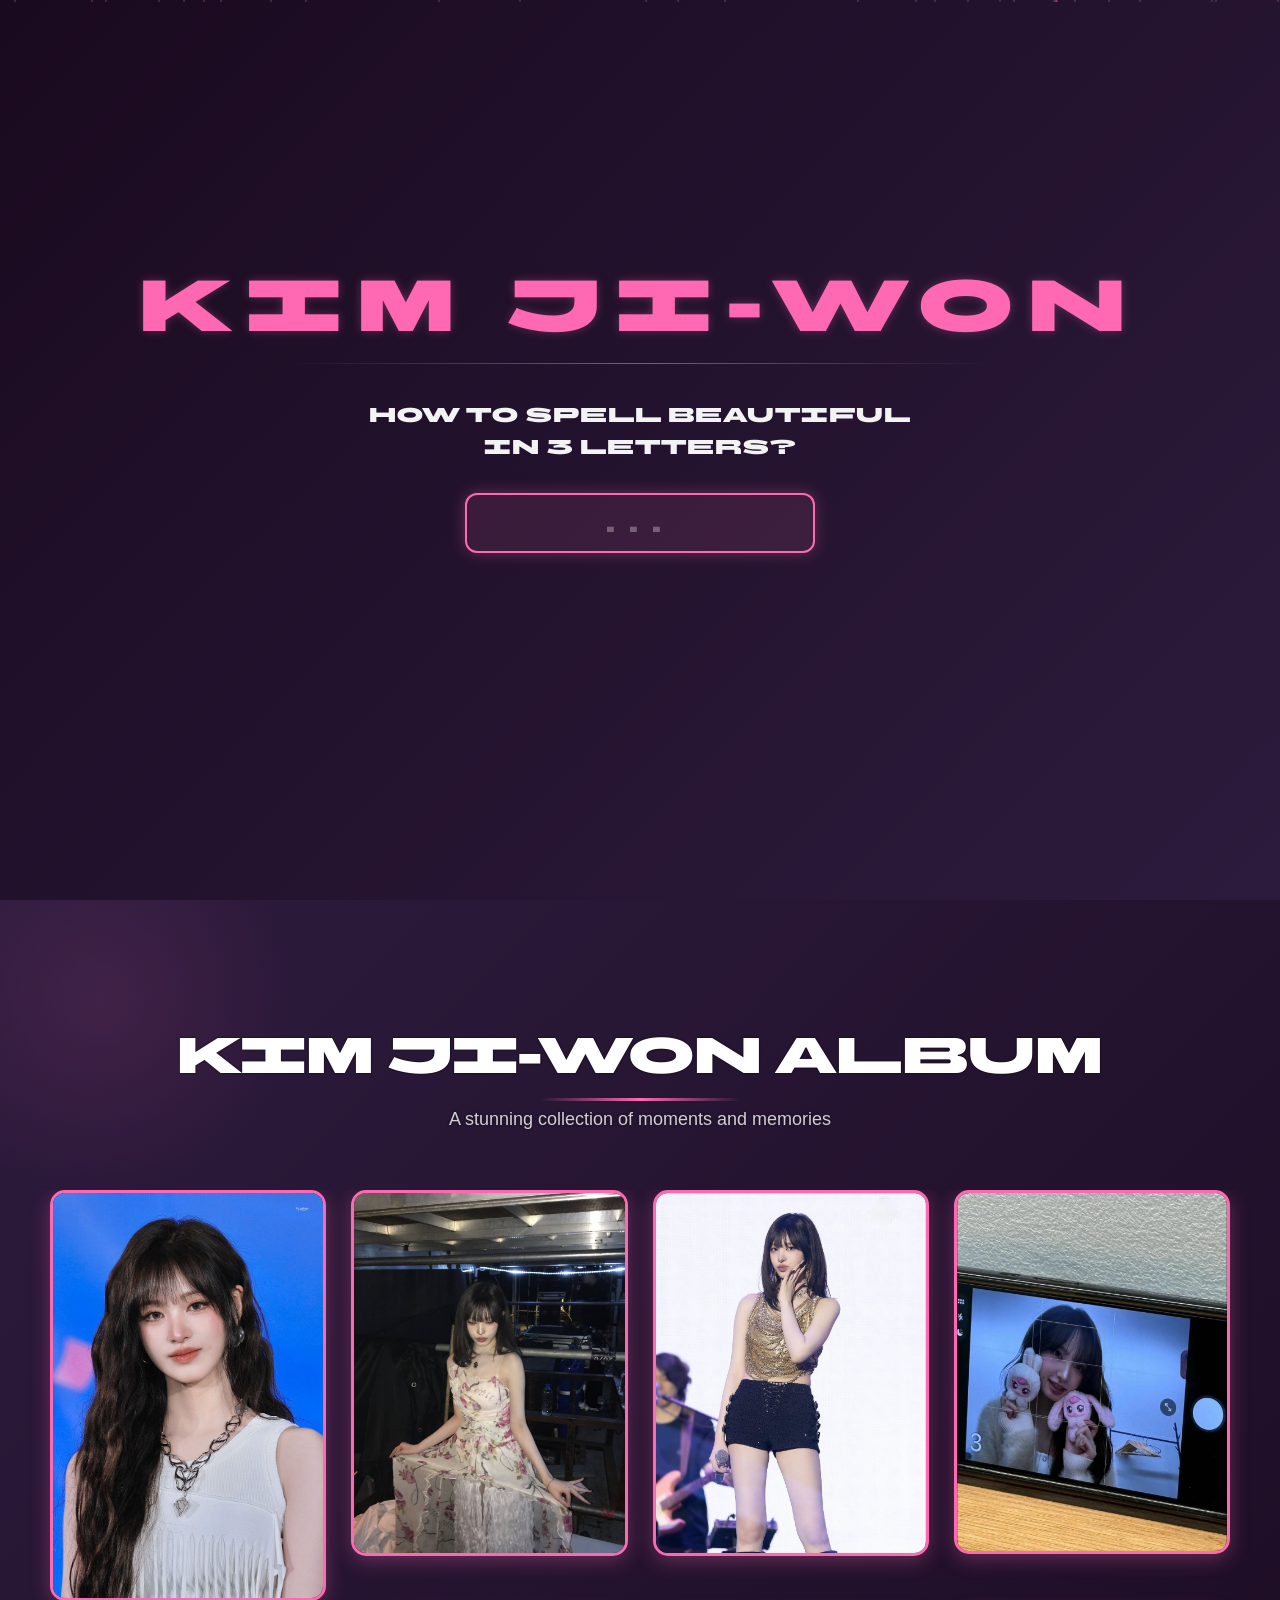
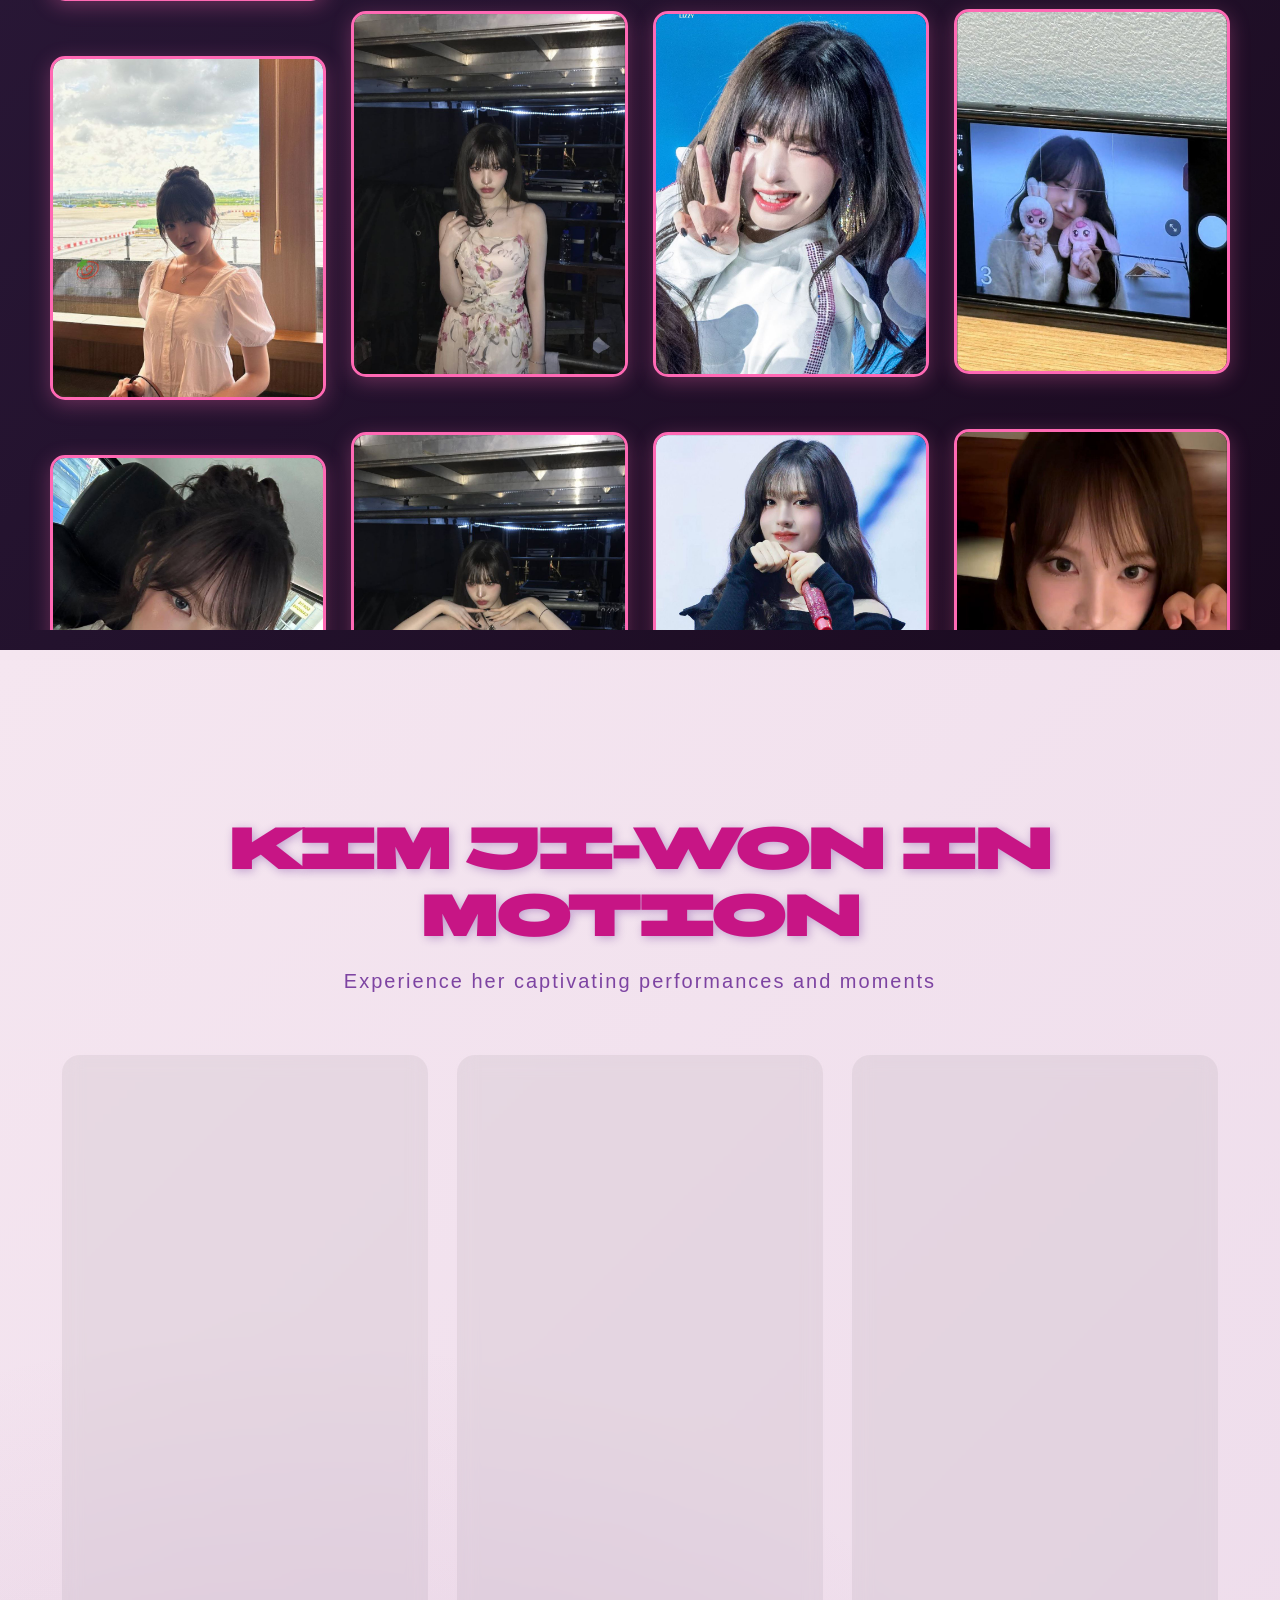
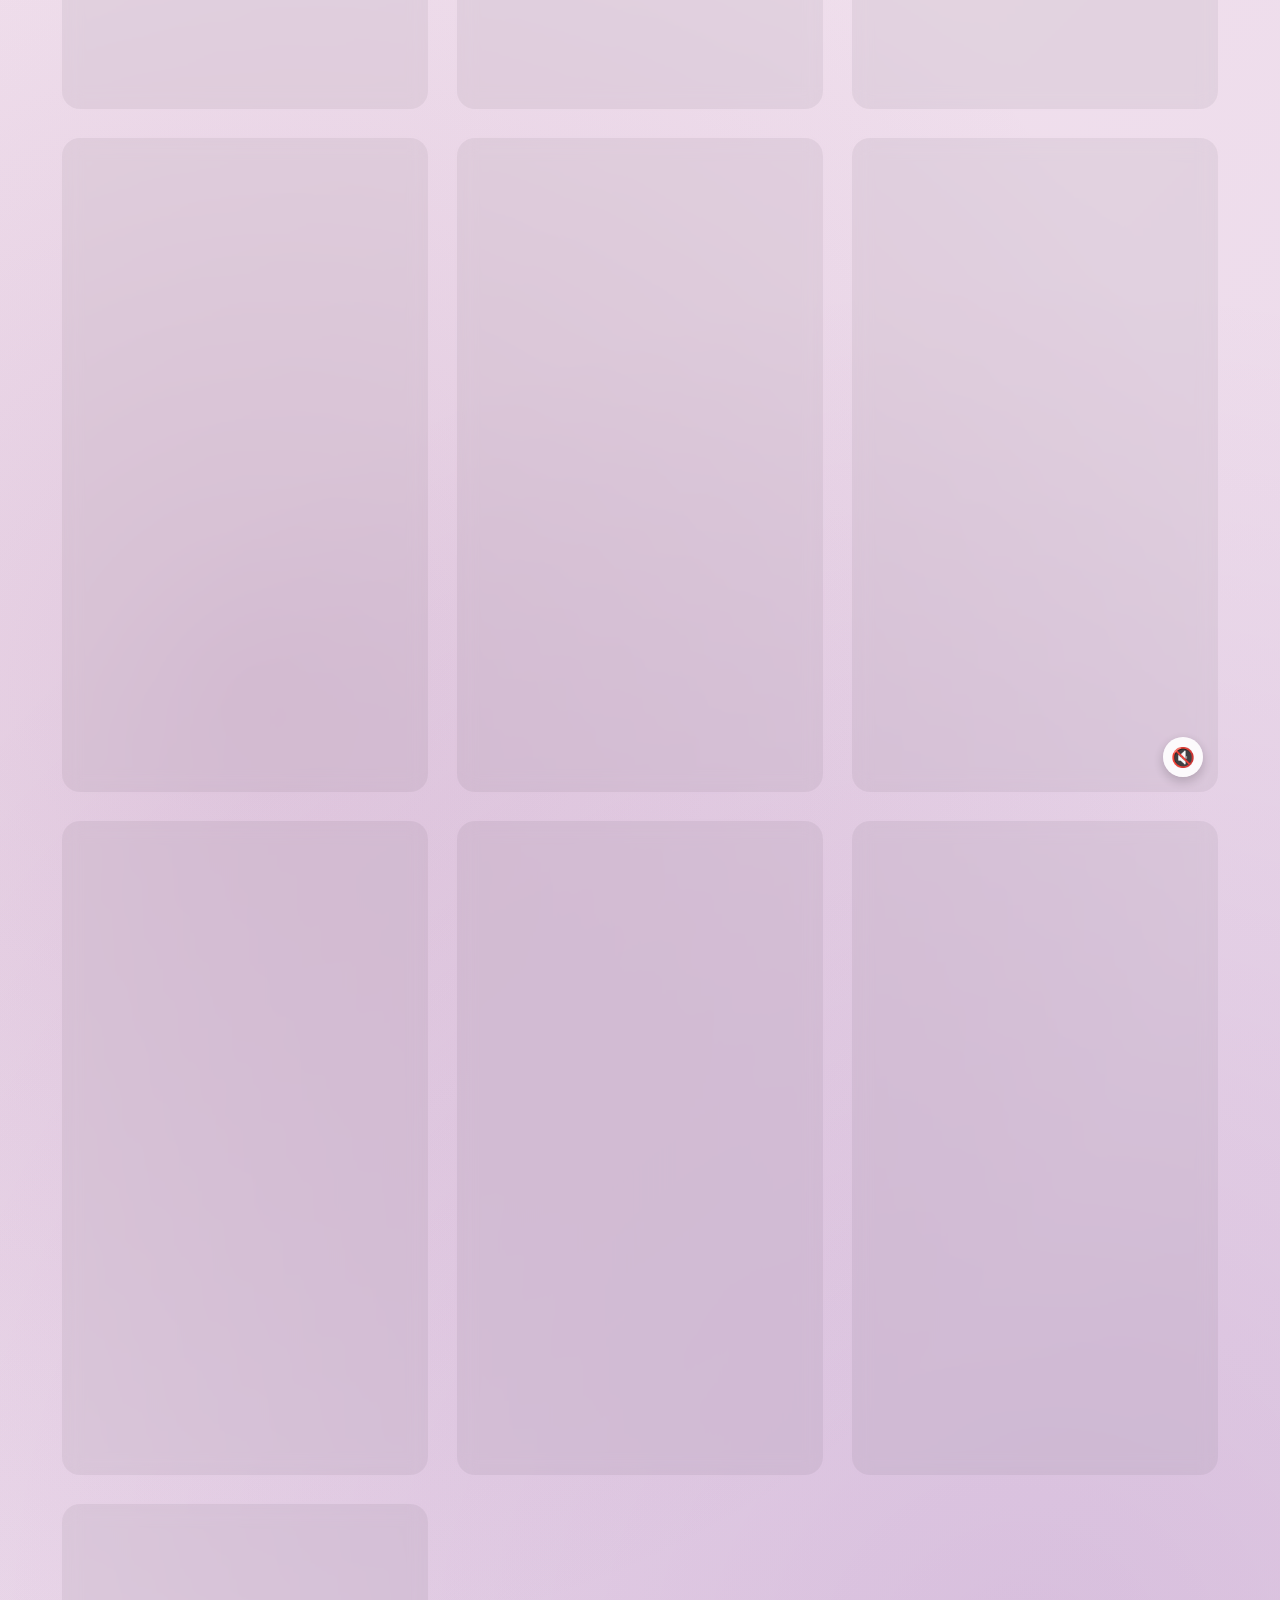
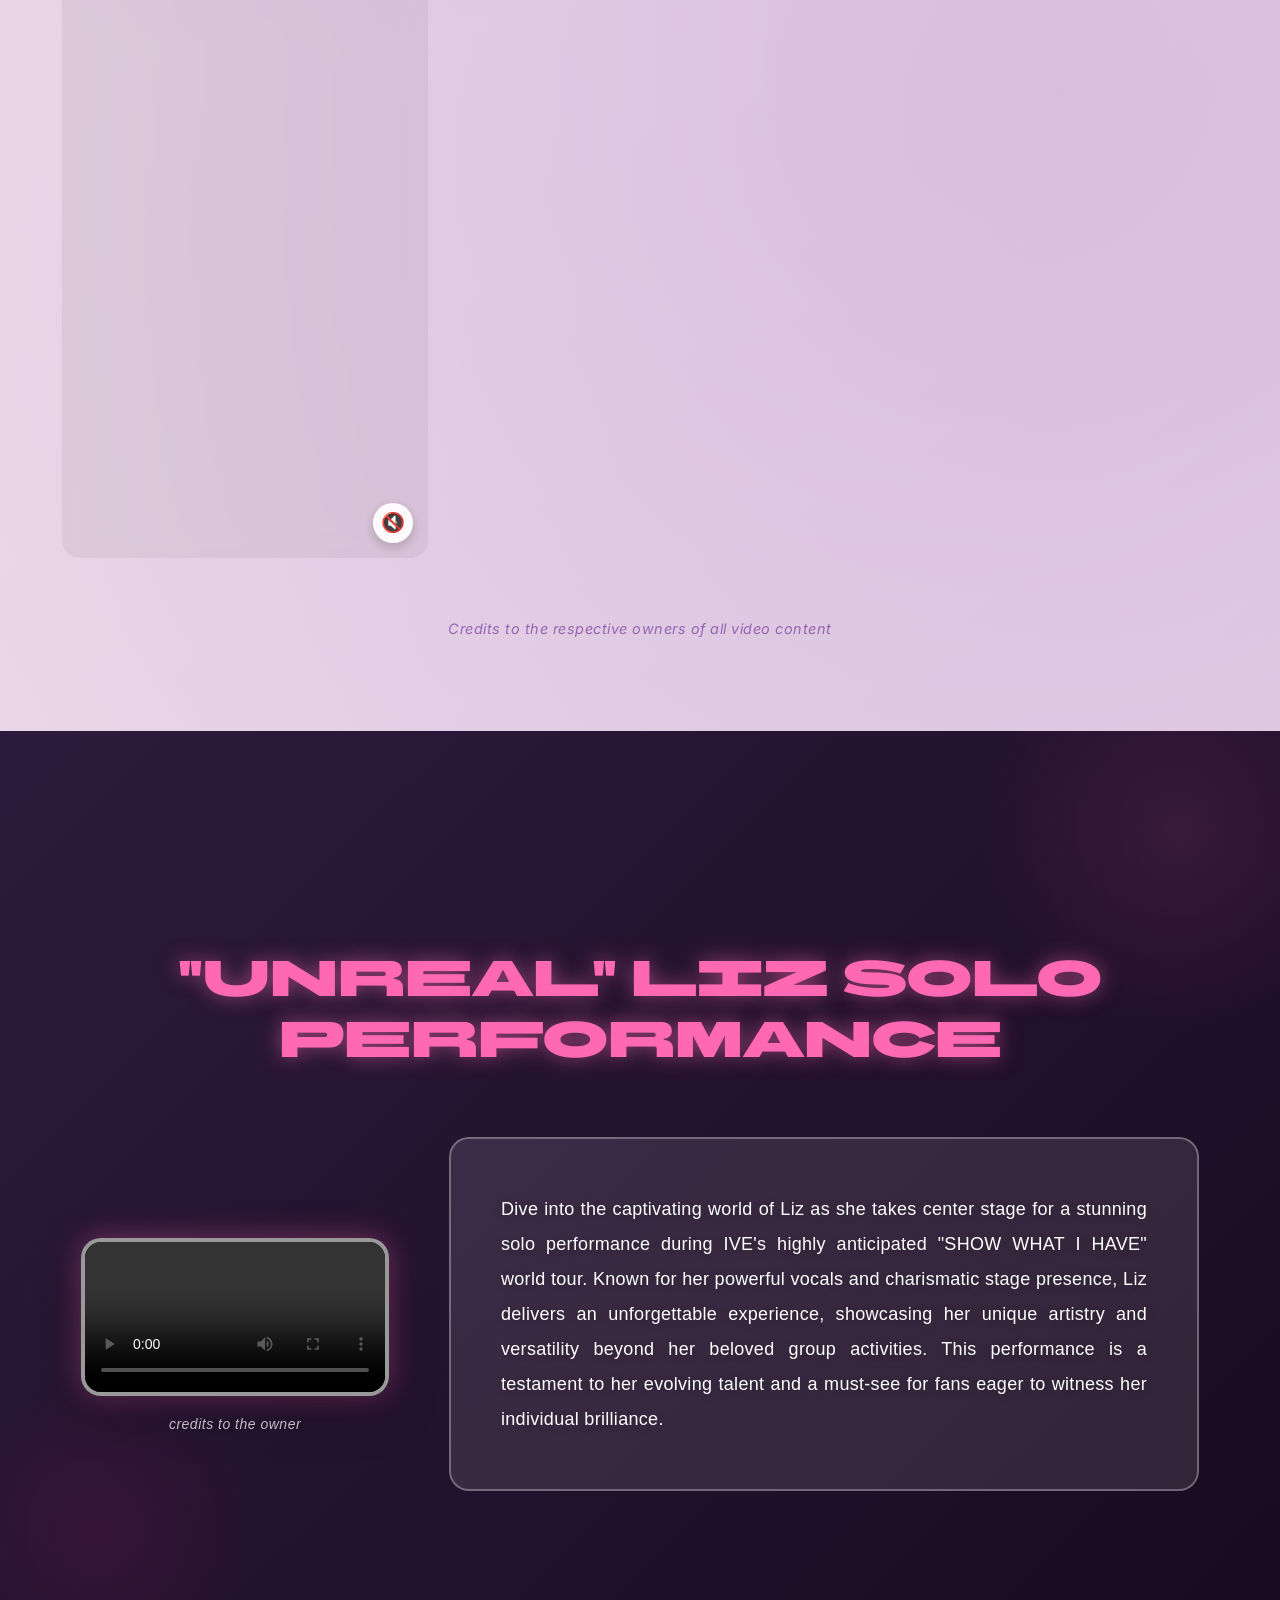
==== commit eeaa9c71: "Enhance UI and responsiveness across various components - Updated font links in index.html to includ" ====
--- a/index.html
+++ b/index.html
@@ -3,11 +3,14 @@
 <head>
     <link rel="preconnect" href="https://fonts.googleapis.com">
     <link rel="preconnect" href="https://fonts.gstatic.com" crossorigin>
-    <link href="https://fonts.googleapis.com/css2?family=BBH+Sans+Bartle&family=Inter:wght@400;500;600&display=swap" rel="stylesheet">
+    <link href="https://fonts.googleapis.com/css2?family=BBH+Sans+Bartle&family=Inter:wght@400;500;600&family=Playfair+Display:ital,wght@0,400;0,500;1,400&display=swap" rel="stylesheet">
     <link rel="stylesheet" href="loader.css">
     <link rel="stylesheet" href ="index.css">
     <meta charset="UTF-8">
-    <meta name="viewport" content="width=device-width, initial-scale=1.0">
+    <meta name="viewport" content="width=device-width, initial-scale=1.0, maximum-scale=5.0, user-scalable=yes">
+    <meta name="mobile-web-app-capable" content="yes">
+    <meta name="apple-mobile-web-app-capable" content="yes">
+    <meta name="apple-mobile-web-app-status-bar-style" content="black-translucent">
     <title>KIM JI-WON | Ultimate Bias</title>
 </head>
 <body>
@@ -16,8 +19,8 @@
         <div class="loader-particles" id="particles"></div>
         <div class="loader-content">
             <div class="loader-logo">KIM JI-WON</div>
-            <div class="loader-question">How to spell BEAUTIFUL in 3 letters?</div>
-            <input type="text" class="loader-input" id="beautyAnswer" maxlength="3" placeholder="Type your answer...">
+            <div class="loader-question">How to spell BEAUTIFUL<br>in 3 letters?</div>
+            <input type="text" class="loader-input" id="beautyAnswer" maxlength="3" placeholder="...">
             <div class="loader-hint" id="answerHint"></div>
             <div class="loader-bar-container" id="loadingBar" style="display: none;">
                 <div class="loader-bar"></div>
--- a/loader.css
+++ b/loader.css
@@ -27,6 +27,10 @@
     position: relative;
     z-index: 2;
     animation: contentEnter 0.8s ease-out;
+    width: 100%;
+    max-width: 90vw;
+    padding: 0 20px;
+    box-sizing: border-box;
 }
 
 @keyframes contentEnter {
@@ -43,14 +47,15 @@
 .loader-logo {
     font-family: "BBH Sans Bartle", sans-serif;
     font-size: 72px;
-    font-weight: bold;
+    font-weight: 100;
     color: #ff69b4;
     margin-bottom: 50px;
-    letter-spacing: 10px;
+    letter-spacing: 16px;
     text-transform: uppercase;
     position: relative;
     display: inline-block;
     text-shadow: 0 0 10px rgba(255, 105, 180, 0.3);
+    white-space: nowrap;
 }
 
 .loader-logo::after {
@@ -67,12 +72,12 @@
 
 .loader-question {
     font-family: "BBH Sans Bartle", sans-serif;
-    font-size: 24px;
-    color: rgba(255, 255, 255, 0.9);
+    font-size: 20px;
+    color: rgba(255, 255, 255, 0.95);
     margin-bottom: 30px;
-    letter-spacing: 2px;
+    letter-spacing: 1px;
     text-align: center;
-    font-weight: 300;
+    font-weight: 400;
     line-height: 1.6;
 }
 
@@ -113,10 +118,11 @@
     border: 2px solid rgba(255, 105, 180, 0.5);
     border-radius: 12px;
     color: #fff;
-    font-size: 32px;
+    font-size: 26px;
     text-align: center;
     font-family: "BBH Sans Bartle", sans-serif;
-    letter-spacing: 15px;
+    font-weight: 100;
+    letter-spacing: 12px;
     text-transform: uppercase;
     outline: none;
     transition: all 0.3s ease;
@@ -153,9 +159,9 @@
 
 .loader-input::placeholder {
     color: rgba(255, 255, 255, 0.3);
-    font-size: 12px;
-    letter-spacing: 2px;
-    font-weight: 300;
+    font-size: 22px;
+    letter-spacing: 14px;
+    font-weight: 100;
 }
 
 .loader-input:focus {
@@ -343,13 +349,88 @@
     pointer-events: none;
 }
 
+/* Mobile responsiveness for loader */
 @media (max-width: 768px) {
     .loader-logo {
-        font-size: 48px;
-        letter-spacing: 4px;
+        font-size: clamp(24px, 7vw, 36px);
+        font-weight: 100;
+        letter-spacing: clamp(2px, 1.2vw, 5px);
+        margin-bottom: 30px;
+    }
+    
+    .loader-question {
+        font-size: clamp(14px, 4vw, 17px);
+        padding: 0 20px;
+        margin-bottom: 25px;
+        font-weight: 400;
+        letter-spacing: 0.5px;
+    }
+    
+    .loader-input {
+        width: min(280px, 90vw);
+        height: 50px;
+        font-size: clamp(18px, 4.5vw, 22px);
+        font-weight: 100;
+        letter-spacing: clamp(5px, 1.8vw, 9px);
+    }
+    
+    .loader-hint {
+        font-size: 16px;
+        padding: 0 20px;
     }
     
     .loader-bar-container {
         width: 80%;
-    }
-}
+        max-width: 280px;
+    }
+    
+    .loader-text {
+        font-size: 11px;
+    }
+}
+
+@media (max-width: 480px) {
+    .loader-logo {
+        font-size: clamp(20px, 6vw, 28px);
+        font-weight: 100;
+        letter-spacing: clamp(1px, 0.8vw, 3px);
+        margin-bottom: 25px;
+    }
+    
+    .loader-question {
+        font-size: clamp(12px, 3.5vw, 15px);
+        padding: 0 15px;
+        margin-bottom: 20px;
+        line-height: 1.5;
+        font-weight: 400;
+        letter-spacing: 0.5px;
+    }
+    
+    .loader-input {
+        width: min(240px, 85vw);
+        height: 45px;
+        font-size: clamp(16px, 4vw, 18px);
+        font-weight: 100;
+        letter-spacing: clamp(3px, 1.2vw, 6px);
+        margin-bottom: 20px;
+    }
+    
+    .loader-input::placeholder {
+        font-size: 10px;
+    }
+    
+    .loader-hint {
+        font-size: 14px;
+        margin-bottom: 20px;
+    }
+    
+    .loader-bar-container {
+        width: 85%;
+        max-width: 240px;
+    }
+    
+    .loader-text {
+        font-size: 10px;
+        margin-top: 15px;
+    }
+}
--- a/index.css
+++ b/index.css
@@ -2,6 +2,29 @@
     0%, 100% { transform: translateX(0); }
     25% { transform: translateX(-10px); }
     75% { transform: translateX(10px); }
+}
+
+* {
+    -webkit-tap-highlight-color: rgba(255, 105, 180, 0.3);
+    -webkit-touch-callout: none;
+    box-sizing: border-box;
+}
+
+:root {
+    /* Fluid typography - scales automatically */
+    --fluid-min-width: 320;
+    --fluid-max-width: 1920;
+    --fluid-screen: 100vw;
+    --fluid-bp: calc(
+        (var(--fluid-screen) - var(--fluid-min-width) / 16 * 1rem) /
+        (var(--fluid-max-width) - var(--fluid-min-width))
+    );
+}
+
+@media screen and (min-width: 1920px) {
+    :root {
+        --fluid-screen: calc(var(--fluid-max-width) * 1px);
+    }
 }
 
 body{
@@ -9,10 +32,14 @@
     padding: 0px;
     overflow-x: hidden;
     scroll-snap-type: y mandatory;
+    -webkit-overflow-scrolling: touch;
+    font-size: clamp(14px, 2vw, 16px);
 }
 
 html {
     scroll-behavior: auto;
+    -webkit-text-size-adjust: 100%;
+    font-size: 100%;
 }
 
 #header {
@@ -22,7 +49,7 @@
     align-items: center;
     background: linear-gradient(135deg, #ff69b4 0%, #ff1493 100%);
     width: 100%;
-    height: 100px;
+    height: clamp(60px, 12vw, 100px);
     position: fixed;
     top: 0;
     left: 0;
@@ -35,18 +62,19 @@
     backdrop-filter: blur(10px);
     animation: slideDown 0.8s ease-out;
     transition: all 0.4s cubic-bezier(0.4, 0, 0.2, 1);
+    padding: 0 clamp(15px, 3vw, 30px);
 }
 
 #header.scrolled {
-    height: 70px;
+    height: clamp(50px, 10vw, 70px);
     background: rgba(255, 105, 180, 0.95);
     backdrop-filter: blur(20px);
     box-shadow: 0 8px 32px rgba(255, 105, 180, 0.6);
 }
 
 #header.scrolled #welcome {
-    font-size: 24px;
-    margin: 20px auto;
+    font-size: clamp(14px, 3.5vw, 24px);
+    margin: clamp(15px, 3vw, 20px) auto;
 }
 
 @keyframes slideDown {
@@ -63,11 +91,12 @@
 #welcome {
     display: flex;
     justify-content: center;
-    margin: 30px auto;
+    margin: clamp(20px, 4vw, 30px) auto;
     color: #ffffff;
     animation: fadeInScale 1s ease-out 0.3s both;
     transition: all 0.4s ease;
-    font-size: 28px;
+    font-size: clamp(16px, 4vw, 28px);
+    text-align: center;
 }
 
 @keyframes fadeInScale {
@@ -162,27 +191,27 @@
 
 .xoxz-text {
     font-family: "BBH Sans Bartle", sans-serif;
-    font-size: 280px;
+    font-size: clamp(40px, 15vw, 280px);
     font-weight: 900;
     line-height: 1;
-    letter-spacing: 180px;
+    letter-spacing: clamp(8px, 10vw, 180px);
     user-select: none;
     white-space: nowrap;
     width: 100%;
     text-align: justify;
     text-align-last: justify;
-    padding: 0 200px 0 20px;
+    padding: 0 clamp(10px, 10vw, 200px) 0 clamp(10px, 2vw, 20px);
     box-sizing: border-box;
 }
 
 .xoxz-filled {
-    color: rgba(255, 105, 180, 0.25);
-    -webkit-text-fill-color: rgba(255, 105, 180, 0.25);
+    color: rgba(255, 105, 180, 0.35);
+    -webkit-text-fill-color: rgba(255, 105, 180, 0.35);
 }
 
 .xoxz-outline {
     color: transparent;
-    -webkit-text-stroke: 2px rgba(255, 105, 180, 0.25);
+    -webkit-text-stroke: clamp(1px, 0.3vw, 2px) rgba(255, 105, 180, 0.35);
 }
 
 @keyframes diagonalScroll {
@@ -216,12 +245,12 @@
 
 #message{
     color: #ff1493;
-    margin: 20px auto;
+    margin: clamp(15px, 3vw, 20px) auto;
     font-family: "BBH Sans Bartle", sans-serif;
     font-weight: 400;
     font-style: normal;
-    font-size: 36px;
-    letter-spacing: 2px;
+    font-size: clamp(20px, 5vw, 40px);
+    letter-spacing: clamp(1px, 0.3vw, 2px);
     text-shadow: 2px 2px 8px rgba(255, 20, 147, 0.3);
     animation: fadeInUp 1s ease-out 0.5s both;
     position: relative;
@@ -242,13 +271,13 @@
 .image-container {
     position: relative;
     display: inline-block;
-    margin: 20px auto;
+    margin: clamp(15px, 3vw, 20px) auto;
 }
 
 #wife{
-    width: 400px;
+    width: clamp(280px, 50vw, 400px);
     height: auto;
-    border-radius: 20px;
+    border-radius: clamp(12px, 3vw, 20px);
     box-shadow: 0 10px 40px rgba(255, 105, 180, 0.3);
     transition: all 0.4s cubic-bezier(0.175, 0.885, 0.32, 1.275);
     animation: fadeInUp 1s ease-out 0.7s both;
@@ -266,15 +295,17 @@
 
 .button-container {
     display: flex;
+    flex-direction: row;
     align-items: center;
     justify-content: center;
-    gap: 30px;
-    margin-top: 40px;
+    gap: clamp(20px, 5vw, 30px);
+    margin-top: clamp(25px, 6vw, 40px);
     z-index: 10;
+    flex-wrap: wrap;
 }
 
 .message-icon {
-    font-size: 3.5rem;
+    font-size: clamp(2.5rem, 6vw, 3.5rem);
     cursor: pointer;
     transition: all 0.3s ease;
     animation: fadeInScale 1s ease-out 1s both, gentlePulse 2s ease-in-out infinite;
@@ -302,14 +333,14 @@
 .button {
     background: transparent;
     color: #ff69b4;
-    width: 140px;
-    height: 38px;
+    width: clamp(120px, 25vw, 140px);
+    height: clamp(34px, 7vw, 38px);
     border: 2px solid #ff69b4;
-    border-radius: 8px;
+    border-radius: clamp(6px, 1.5vw, 8px);
     font-family: 'Segoe UI', Tahoma, Geneva, Verdana, sans-serif;
-    font-size: 17px;
+    font-size: clamp(14px, 2.5vw, 17px);
     font-weight: 500;
-    letter-spacing: 1px;
+    letter-spacing: clamp(0.5px, 0.2vw, 1px);
     text-align: center;
     text-transform: uppercase;
     display: flex;
@@ -353,8 +384,8 @@
 }
 
 .btn-icon {
-    width: 18px;
-    height: 18px;
+    width: clamp(14px, 3vw, 18px);
+    height: clamp(14px, 3vw, 18px);
     filter: brightness(0) saturate(100%) invert(64%) sepia(55%) saturate(4332%) hue-rotate(307deg) brightness(96%) contrast(101%);
     transition: all 0.4s ease;
 }
@@ -368,7 +399,7 @@
 #body h4 {
     color: #ff1493;
     font-family: 'Segoe UI', Tahoma, Geneva, Verdana, sans-serif;
-    font-size: 14px;
+    font-size: clamp(11px, 2vw, 14px);
     font-weight: 300;
     margin: 10px auto;
     letter-spacing: 1px;
@@ -398,9 +429,9 @@
     top: 50%;
     left: 50%;
     transform: translate(-50%, -50%) scale(0);
-    width: 360px;
+    width: clamp(300px, 90vw, 400px);
     background: #f5e6f0;
-    border-radius: 12px;
+    border-radius: clamp(10px, 2vw, 12px);
     box-shadow: 0 8px 32px rgba(0, 0, 0, 0.15);
     z-index: 10000;
     opacity: 0;
@@ -436,20 +467,20 @@
 }
 
 .card__header {
-    height: 120px;
+    height: clamp(100px, 20vw, 120px);
     background: linear-gradient(135deg, #ff69b4 0%, #ff1493 100%);
-    border-radius: 12px 12px 0 0;
-    position: relative;
-    border-bottom: 3px solid #ff1493;
+    border-radius: clamp(10px, 2vw, 12px) clamp(10px, 2vw, 12px) 0 0;
+    position: relative;
+    border-bottom: clamp(2px, 0.5vw, 3px) solid #ff1493;
 }
 
 .card__avatar {
     position: absolute;
-    bottom: -45px;
+    bottom: clamp(-35px, -7vw, -45px);
     left: 50%;
     transform: translateX(-50%);
-    width: 90px;
-    height: 90px;
+    width: clamp(70px, 15vw, 90px);
+    height: clamp(70px, 15vw, 90px);
     background: #ffffff;
     border-radius: 50%;
     box-shadow: 0 4px 16px rgba(0, 0, 0, 0.15);
@@ -460,18 +491,21 @@
 }
 
 .profile-avatar {
-    font-size: 52px;
+    font-size: clamp(36px, 8vw, 52px);
 }
 
 .card__body {
-    padding: 55px 28px 28px;
+    padding: clamp(40px, 10vw, 55px) clamp(20px, 5vw, 28px) clamp(20px, 5vw, 28px);
     background: #3d1f33;
+    display: flex;
+    flex-direction: column;
+    gap: clamp(12px, 2.5vw, 16px);
 }
 
 .card__title {
     text-align: center;
-    margin-bottom: 6px;
-    font-size: 26px;
+    margin-bottom: clamp(5px, 1vw, 6px);
+    font-size: clamp(20px, 4vw, 26px);
     font-weight: 700;
     color: #e0e0e0;
     letter-spacing: -0.3px;
@@ -480,14 +514,14 @@
 .card__subtitle {
     text-align: center;
     color: #b0b0b0;
-    font-size: 14px;
-    margin-bottom: 28px;
+    font-size: clamp(12px, 2.5vw, 14px);
+    margin-bottom: clamp(20px, 5vw, 28px);
     font-weight: 500;
 }
 
 .card__section {
-    margin-bottom: 24px;
-    padding-bottom: 20px;
+    margin-bottom: clamp(18px, 4vw, 24px);
+    padding-bottom: clamp(15px, 3vw, 20px);
     border-bottom: 1px solid #5d3f53;
 }
 
@@ -499,17 +533,17 @@
 
 .card__section h4 {
     color: #ff69b4;
-    font-size: 12px;
+    font-size: clamp(10px, 2vw, 12px);
     font-weight: 700;
     text-transform: uppercase;
-    letter-spacing: 1px;
-    margin-bottom: 12px;
+    letter-spacing: clamp(0.5px, 0.15vw, 1px);
+    margin-bottom: clamp(10px, 2vw, 12px);
 }
 
 .card__section p {
     color: #c0c0c0;
     line-height: 1.7;
-    font-size: 14px;
+    font-size: clamp(12px, 2.5vw, 14px);
     margin: 0;
     text-align: center;
 }
@@ -523,9 +557,9 @@
 .tag {
     background: #2d1826;
     color: #ffb3d9;
-    padding: 5px 10px;
-    border-radius: 6px;
-    font-size: 11px;
+    padding: clamp(4px, 1vw, 5px) clamp(8px, 2vw, 10px);
+    border-radius: clamp(4px, 1vw, 6px);
+    font-size: clamp(9px, 2vw, 11px);
     font-weight: 600;
     border: 1px solid #ff69b4;
 }
@@ -537,8 +571,8 @@
 
 .card__btn {
     flex: 1;
-    width: 50px;
-    height: 50px;
+    width: clamp(40px, 10vw, 50px);
+    height: clamp(40px, 10vw, 50px);
     padding: 0;
     border: none;
     border-radius: 0;
@@ -576,8 +610,8 @@
 }
 
 .btn-icon-small {
-    width: 28px;
-    height: 28px;
+    width: clamp(22px, 5vw, 28px);
+    height: clamp(22px, 5vw, 28px);
     transition: all 0.2s ease;
 }
 
@@ -592,15 +626,15 @@
 
 .profile-close {
     position: absolute;
-    top: 10px;
-    right: 10px;
-    width: 40px;
-    height: 40px;
+    top: clamp(8px, 1.5vw, 10px);
+    right: clamp(8px, 1.5vw, 10px);
+    width: clamp(32px, 7vw, 40px);
+    height: clamp(32px, 7vw, 40px);
     border-radius: 50%;
     background: rgba(255, 255, 255, 0.95);
     border: 2px solid #ff69b4;
     color: #ff1493;
-    font-size: 26px;
+    font-size: clamp(20px, 4vw, 26px);
     cursor: pointer;
     display: flex;
     align-items: center;
@@ -628,18 +662,18 @@
 /* Page Indicators */
 .page-indicators {
     position: fixed;
-    right: 30px;
+    right: clamp(15px, 3vw, 30px);
     top: 50%;
     transform: translateY(-50%);
     z-index: 9999;
     display: flex;
     flex-direction: column;
-    gap: 20px;
+    gap: clamp(12px, 3vw, 20px);
 }
 
 .page-dot {
-    width: 12px;
-    height: 12px;
+    width: clamp(10px, 2vw, 12px);
+    height: clamp(10px, 2vw, 12px);
     border-radius: 50%;
     border: 2px solid #ff69b4;
     background: transparent;
@@ -650,7 +684,9 @@
 .page-dot.active {
     background: #ff69b4;
     box-shadow: 0 0 15px rgba(255, 105, 180, 0.8);
-    transform: scale(1.3);
+    transform: scale(1.5);
+    width: clamp(10px, 2vw, 12px);
+    height: clamp(10px, 2vw, 12px);
 }
 
 .page-dot:hover {
@@ -661,7 +697,7 @@
 /* start of 2nd page css */
 
 #content {
-    padding: 120px 20px 20px 20px;
+    padding: clamp(80px, 15vw, 120px) clamp(15px, 3vw, 20px) clamp(15px, 3vw, 20px) clamp(15px, 3vw, 20px);
     background: linear-gradient(135deg, #2d1b3d 0%, #1a0a1f 100%);
     width: 100%;
     height: auto;
@@ -738,8 +774,8 @@
 .lizPic, .lizVid {
     width: 100%;
     height: auto;
-    border: 3px solid #ff69b4;
-    border-radius: 15px;
+    border: clamp(2px, 0.5vw, 3px) solid #ff69b4;
+    border-radius: clamp(10px, 2vw, 15px);
     object-fit: cover;
     object-position: center;
     transition: all 0.5s cubic-bezier(0.175, 0.885, 0.32, 1.275);
@@ -748,7 +784,7 @@
     position: relative;
     overflow: hidden;
     display: block;
-    margin-bottom: 30px;
+    margin-bottom: clamp(20px, 4vw, 30px);
     break-inside: avoid;
 }
 
@@ -781,7 +817,7 @@
     top: 50%;
     left: 50%;
     transform: translate(-50%, -50%) scale(0);
-    font-size: 48px;
+    font-size: clamp(32px, 7vw, 48px);
     opacity: 0;
     transition: all 0.4s ease;
 }
@@ -808,20 +844,22 @@
     font-style: normal;
     text-shadow: 0px 0px 2px black;
     margin-top: 0px;
-    margin-bottom: 10px;
-    font-size: 50px;
+    margin-bottom: clamp(8px, 2vw, 10px);
+    font-size: clamp(28px, 6vw, 50px);
     flex-shrink: 0;
+    padding: 0 clamp(15px, 3vw, 30px);
 }
 
 #albumSubtitle {
     text-align: center;
     font-family: "Poiret One", sans-serif;
     font-weight: 400;
-    font-size: 18px;
+    font-size: clamp(13px, 2.5vw, 18px);
     color: rgba(255, 255, 255, 0.8);
     text-shadow: 0px 0px 3px rgba(0, 0, 0, 0.5);
-    margin-bottom: 60px;
+    margin-bottom: clamp(30px, 6vw, 60px);
     flex-shrink: 0;
+    padding: 0 clamp(15px, 3vw, 30px);
 }
 
 #content {
@@ -833,22 +871,22 @@
 
 .gallery-container {
     display: grid;
-    grid-template-columns: repeat(4, 1fr);
-    gap: 25px;
-    padding: 0 30px 40px 30px;
+    grid-template-columns: repeat(auto-fit, minmax(min(200px, 100%), 1fr));
+    gap: clamp(10px, 3vw, 25px);
+    padding: 0 clamp(15px, 4vw, 30px) clamp(30px, 5vw, 40px);
     max-width: 1800px;
     margin: 0 auto;
     overflow: hidden;
     position: relative;
     flex: 1;
     height: auto;
-    min-height: 120vh;
+    min-height: 100vh;
 }
 
 .gallery-column {
     display: flex;
     flex-direction: column;
-    gap: 25px;
+    gap: clamp(15px, 3vw, 25px);
 }
 
 .gallery-column[data-direction="up"] {
@@ -879,7 +917,7 @@
 
 @media (max-width: 1200px) {
     .gallery-container {
-        grid-template-columns: repeat(3, 1fr);
+        grid-template-columns: repeat(auto-fit, minmax(min(180px, 100%), 1fr));
     }
 }
 
@@ -902,7 +940,7 @@
 #videoGalleryPage {
     min-height: 100vh;
     background: linear-gradient(135deg, #f5e6f0 0%, #e8d5e8 100%);
-    padding: 120px 40px 80px;
+    padding: clamp(80px, 15vw, 120px) clamp(20px, 5vw, 40px) clamp(60px, 10vw, 80px);
     position: relative;
     overflow: hidden;
     scroll-snap-align: start;
@@ -923,43 +961,45 @@
 
 #videoGalleryTitle {
     text-align: center;
-    font-size: 3.5rem;
+    font-size: clamp(24px, 6vw, 56px);
     font-family: "BBH Sans Bartle", sans-serif;
     font-weight: 700;
     color: #c71585;
-    margin-bottom: 10px;
+    margin-bottom: clamp(8px, 2vw, 10px);
     text-shadow: 2px 2px 10px rgba(75, 0, 130, 0.3);
     animation: fadeInUp 1s ease-out;
     position: relative;
     z-index: 2;
+    padding: 0 clamp(15px, 3vw, 30px);
 }
 
 #videoGallerySubtitle {
     text-align: center;
-    font-size: 1.2rem;
+    font-size: clamp(12px, 2.5vw, 20px);
     color: rgba(75, 0, 130, 0.7);
-    margin-bottom: 60px;
+    margin-bottom: clamp(30px, 6vw, 60px);
     font-family: 'Segoe UI', Tahoma, Geneva, Verdana, sans-serif;
-    letter-spacing: 2px;
+    letter-spacing: clamp(1px, 0.3vw, 2px);
     animation: fadeInUp 1s ease-out 0.2s both;
     position: relative;
     z-index: 2;
+    padding: 0 clamp(15px, 3vw, 30px);
 }
 
 #videoGalleryGrid {
     display: grid;
-    grid-template-columns: repeat(4, 1fr);
-    gap: 25px;
+    grid-template-columns: repeat(auto-fill, minmax(clamp(180px, 22vw, 320px), 1fr));
+    gap: clamp(15px, 3vw, 25px);
     max-width: 1600px;
     margin: 0 auto;
-    padding: 0 20px;
+    padding: 0 clamp(15px, 3vw, 20px);
     position: relative;
     z-index: 2;
 }
 
 .video-card {
     position: relative;
-    border-radius: 20px;
+    border-radius: clamp(12px, 3vw, 20px);
     overflow: hidden;
     background: linear-gradient(135deg, rgba(199, 21, 133, 0.15) 0%, rgba(75, 0, 130, 0.15) 100%);
     backdrop-filter: blur(10px);
@@ -968,8 +1008,8 @@
     animation: fadeInUp 0.8s ease-out both;
     aspect-ratio: 9 / 16;
     box-shadow: 0 15px 35px rgba(75, 0, 130, 0.25), 0 5px 15px rgba(0, 0, 0, 0.15);
-    border: 2px solid rgba(199, 21, 133, 0.2);
-    min-height: 400px;
+    border: clamp(1px, 0.3vw, 2px) solid rgba(199, 21, 133, 0.2);
+    min-height: clamp(320px, 60vw, 400px);
 }
 
 .video-card::before {
@@ -978,9 +1018,9 @@
     top: 50%;
     left: 50%;
     transform: translate(-50%, -50%);
-    width: 60px;
-    height: 60px;
-    border: 4px solid rgba(199, 21, 133, 0.3);
+    width: clamp(40px, 10vw, 60px);
+    height: clamp(40px, 10vw, 60px);
+    border: clamp(3px, 0.6vw, 4px) solid rgba(199, 21, 133, 0.3);
     border-top-color: rgba(199, 21, 133, 0.8);
     border-radius: 50%;
     animation: spin 1s linear infinite;
@@ -1065,14 +1105,14 @@
 
 .mute-btn {
     position: absolute;
-    bottom: 15px;
-    right: 15px;
+    bottom: clamp(10px, 2vw, 15px);
+    right: clamp(10px, 2vw, 15px);
     background: rgba(255, 255, 255, 0.9);
     border: none;
     border-radius: 50%;
-    width: 40px;
-    height: 40px;
-    font-size: 1.2rem;
+    width: clamp(32px, 7vw, 40px);
+    height: clamp(32px, 7vw, 40px);
+    font-size: clamp(1rem, 2vw, 1.2rem);
     cursor: pointer;
     display: flex;
     align-items: center;
@@ -1096,10 +1136,10 @@
     text-align: center;
     color: rgba(75, 0, 130, 0.5);
     font-family: "Inter", sans-serif;
-    font-size: 0.9rem;
-    margin-top: 60px;
+    font-size: clamp(0.75rem, 1.5vw, 0.9rem);
+    margin-top: clamp(40px, 8vw, 60px);
     font-style: italic;
-    letter-spacing: 0.5px;
+    letter-spacing: clamp(0.3px, 0.1vw, 0.5px);
 }
 
 @media (max-width: 1200px) {
@@ -1140,14 +1180,13 @@
 
 @media (max-width: 480px) {
     #videoGalleryGrid {
-        grid-template-columns: 1fr;
-        gap: 20px;
-        padding: 0 10px;
+        grid-template-columns: repeat(2, 1fr);
+        gap: 12px;
+        padding: 0 8px;
     }
     
     .video-card {
-        max-width: 400px;
-        margin: 0 auto;
+        min-height: 280px;
     }
 }
 
@@ -1160,7 +1199,7 @@
 /* start of 4th page css - Solo Performance */
 
 #soloPage {
-    padding: 20px;
+    padding: clamp(15px, 3vw, 20px);
     background: linear-gradient(135deg, #2d1b3d 0%, #1a0a1f 100%);
     width: 100%;
     min-height: 100vh;
@@ -1208,9 +1247,9 @@
     font-weight: 400;
     font-style: normal;
     text-shadow: 0 0 20px rgba(255, 105, 180, 0.5);
-    margin-top: 120px;
-    margin-bottom: 80px;
-    font-size: 50px;
+    margin-top: clamp(80px, 15vw, 120px);
+    margin-bottom: clamp(50px, 10vw, 80px);
+    font-size: clamp(28px, 6vw, 50px);
     color: #ff69b4;
     animation: fadeInUp 1s ease-out;
     position: relative;
@@ -1220,13 +1259,13 @@
 #soloContent {
     display: grid;
     grid-template-columns: auto 1fr;
-    gap: 60px;
+    gap: clamp(30px, 8vw, 60px);
     max-width: 95%;
     width: 100%;
     position: relative;
     z-index: 1;
     animation: fadeInUp 1.2s ease-out 0.3s both;
-    padding: 0 30px;
+    padding: 0 clamp(15px, 4vw, 30px);
     align-items: center;
     margin: 0 auto;
 }
@@ -1242,8 +1281,8 @@
     width: auto;
     height: auto;
     max-height: 75vh;
-    border-radius: 20px;
-    border: 4px solid rgba(255, 255, 255, 0.6);
+    border-radius: clamp(12px, 3vw, 20px);
+    border: clamp(2px, 0.5vw, 4px) solid rgba(255, 255, 255, 0.6);
     box-shadow: 0 15px 50px rgba(0, 0, 0, 0.3), 
                 0 0 30px rgba(255, 105, 180, 0.4);
     transition: all 0.4s cubic-bezier(0.175, 0.885, 0.32, 1.275);
@@ -1258,13 +1297,13 @@
 }
 
 #videoCredit {
-    margin-top: 20px;
+    margin-top: clamp(15px, 3vw, 20px);
     font-family: 'Segoe UI', Tahoma, Geneva, Verdana, sans-serif;
-    font-size: 14px;
+    font-size: clamp(12px, 2vw, 14px);
     font-weight: 300;
     color: rgba(255, 255, 255, 0.8);
     font-style: italic;
-    letter-spacing: 0.5px;
+    letter-spacing: clamp(0.3px, 0.1vw, 0.5px);
 }
 
 #soloDescription {
@@ -1273,22 +1312,22 @@
     justify-content: center;
     width: 100%;
     height: 92%;
-    margin-bottom: 55px;
+    margin-bottom: clamp(35px, 8vw, 55px);
 }
 
 #soloDescription p {
     font-family: 'Segoe UI', Tahoma, Geneva, Verdana, sans-serif;
-    font-size: 18px;
+    font-size: clamp(14px, 2.5vw, 18px);
     font-weight: 400;
     color: #ffffff;
     text-align: justify;
     line-height: 1.95;
-    letter-spacing: 0.3px;
+    letter-spacing: clamp(0.2px, 0.05vw, 0.3px);
     text-shadow: 0px 2px 10px rgba(0, 0, 0, 0.2);
-    padding: 40px 50px;
+    padding: clamp(25px, 5vw, 40px) clamp(30px, 6vw, 50px);
     background: rgba(255, 255, 255, 0.1);
-    border-radius: 20px;
-    border: 2px solid rgba(255, 255, 255, 0.3);
+    border-radius: clamp(12px, 3vw, 20px);
+    border: clamp(1px, 0.3vw, 2px) solid rgba(255, 255, 255, 0.3);
     backdrop-filter: blur(10px);
     margin: 0;
     box-sizing: border-box;
@@ -1335,4 +1374,479 @@
     }
 }
 
-/* end of 4th page css */+/* end of 4th page css */
+
+/* ========================================
+   COMPREHENSIVE RESPONSIVE STYLES
+   ======================================== */
+
+/* Tablet Devices (768px - 1024px) */
+@media (max-width: 1024px) {
+    /* Header adjustments */
+    #header {
+        height: 80px;
+    }
+    
+    #header.scrolled {
+        height: 60px;
+    }
+    
+    #welcome {
+        font-size: 22px;
+        margin: 25px auto;
+    }
+    
+    #header.scrolled #welcome {
+        font-size: 20px;
+    }
+    
+    /* First page adjustments */
+    #message {
+        font-size: 32px;
+        padding: 0 30px;
+    }
+    
+    #wife {
+        max-width: 400px;
+    }
+    
+    .button {
+        padding: 14px 35px;
+        font-size: 16px;
+    }
+    
+    /* Profile card adjustments */
+    .profile-card {
+        width: 85%;
+        max-width: 500px;
+        padding: 35px 30px;
+    }
+    
+    /* Page indicators */
+    .page-indicators {
+        right: 15px;
+    }
+    
+    .page-dot {
+        width: 10px;
+        height: 10px;
+    }
+}
+
+/* Mobile Devices (320px - 768px) */
+@media (max-width: 768px) {
+    /* Disable scroll snap on mobile for better performance */
+    body {
+        scroll-snap-type: none;
+    }
+    
+    #body, #content, #videoGalleryPage, #soloPage {
+        scroll-snap-align: none;
+        scroll-snap-stop: normal;
+    }
+    
+    /* Header mobile styles */
+    #header {
+        height: 70px;
+    }
+    
+    #header.scrolled {
+        height: 55px;
+    }
+    
+    #welcome {
+        font-size: 18px;
+        margin: 20px auto;
+        text-align: center;
+        padding: 0 15px;
+    }
+    
+    #header.scrolled #welcome {
+        font-size: 16px;
+        margin: 15px auto;
+    }
+    
+    /* First page mobile styles */
+    #body {
+        padding: 20px 15px;
+        min-height: 100vh;
+        height: auto;
+    }
+    
+    #message {
+        font-size: 24px;
+        padding: 0 20px;
+        margin-top: 80px;
+        margin-bottom: 30px;
+        line-height: 1.3;
+    }
+    
+    .image-container {
+        margin: 20px 0;
+    }
+    
+    #wife {
+        max-width: 280px;
+        width: 90%;
+    }
+    
+    .button-container {
+        flex-direction: row;
+        flex-wrap: wrap;
+        gap: 15px;
+        margin-top: 25px;
+        justify-content: center;
+    }
+    
+    .button {
+        padding: 12px 30px;
+        font-size: 14px;
+        width: 200px;
+    }
+    
+    .message-icon {
+        font-size: 2rem;
+        width: 60px;
+        height: 60px;
+        position: relative;
+        bottom: auto;
+    }
+    
+    #body h4 {
+        font-size: 14px;
+        margin-top: 30px;
+        padding: 0 20px;
+    }
+    
+    /* Second page (Album) mobile styles */
+    #content {
+        padding: 80px 15px 40px 15px;
+        min-height: 100vh;
+    }
+    
+    #title {
+        font-size: 32px;
+        margin-top: 0;
+        margin-bottom: 8px;
+    }
+    
+    #albumSubtitle {
+        font-size: 14px;
+        margin-bottom: 40px;
+    }
+    
+    .gallery-container {
+        grid-template-columns: repeat(2, 1fr);
+        gap: 15px;
+        padding: 0;
+        min-height: auto;
+    }
+    
+    /* Third page (Videos) mobile styles */
+    #videoGalleryPage {
+        padding: 80px 20px 60px;
+        min-height: 100vh;
+    }
+    
+    #videoGalleryTitle {
+        font-size: 28px;
+        margin-bottom: 8px;
+    }
+    
+    #videoGallerySubtitle {
+        font-size: 14px;
+        margin-bottom: 40px;
+        letter-spacing: 1px;
+    }
+    
+    #videoGalleryGrid {
+        grid-template-columns: repeat(2, 1fr);
+        gap: 15px;
+        max-width: 100%;
+        margin: 0 auto;
+    }
+    
+    .video-card {
+        min-height: 280px;
+    }
+    
+    .mute-btn {
+        width: 35px;
+        height: 35px;
+        font-size: 18px;
+    }
+    
+    .video-credits {
+        font-size: 11px;
+        margin-top: 30px;
+    }
+    
+    /* Fourth page (Solo) mobile styles */
+    #soloPage {
+        padding: 80px 20px 60px;
+    }
+    
+    #soloTitle {
+        font-size: 28px;
+        margin-top: 0;
+        margin-bottom: 30px;
+    }
+    
+    #soloContent {
+        padding: 0;
+        gap: 25px;
+    }
+    
+    #soloVideo {
+        max-width: 100%;
+    }
+    
+    #soloDescription p {
+        font-size: 14px;
+        padding: 20px 25px;
+        line-height: 1.6;
+    }
+    
+    /* Profile card mobile styles */
+    .profile-card {
+        width: 90%;
+        max-width: 340px;
+        padding: 30px 20px;
+        margin: 10% auto;
+    }
+    
+    .card__title {
+        font-size: 22px;
+    }
+    
+    .card__subtitle {
+        font-size: 13px;
+    }
+    
+    .card__section h4 {
+        font-size: 14px;
+    }
+    
+    .card__section p {
+        font-size: 13px;
+    }
+    
+    .tag {
+        font-size: 11px;
+        padding: 4px 10px;
+    }
+    
+    .card__btn {
+        font-size: 13px;
+        padding: 10px 18px;
+    }
+    
+    .profile-close {
+        width: 35px;
+        height: 35px;
+        font-size: 28px;
+    }
+    
+    /* Page indicators mobile */
+    .page-indicators {
+        right: 10px;
+        gap: 8px;
+    }
+    
+    .page-dot {
+        width: 8px;
+        height: 8px;
+    }
+    
+    .page-dot.active {
+        width: 8px;
+        height: 8px;
+        transform: scale(1.6);
+    }
+}
+
+/* Small Mobile Devices (320px - 480px) */
+@media (max-width: 480px) {
+    #header {
+        height: 60px;
+    }
+    
+    #header.scrolled {
+        height: 50px;
+    }
+    
+    #welcome {
+        font-size: 16px;
+        margin: 15px auto;
+    }
+    
+    #header.scrolled #welcome {
+        font-size: 14px;
+    }
+    
+    #message {
+        font-size: 20px;
+        margin-top: 70px;
+    }
+    
+    #wife {
+        max-width: 240px;
+    }
+    
+    .button {
+        padding: 10px 25px;
+        font-size: 13px;
+        width: 180px;
+    }
+    
+    #title {
+        font-size: 28px;
+    }
+    
+    #albumSubtitle {
+        font-size: 13px;
+    }
+    
+    .gallery-container {
+        gap: 10px;
+    }
+    
+    #videoGalleryTitle {
+        font-size: 24px;
+    }
+    
+    #videoGallerySubtitle {
+        font-size: 12px;
+    }
+    
+    #videoGalleryGrid {
+        grid-template-columns: repeat(2, 1fr);
+        gap: 12px;
+        padding: 0 8px;
+    }
+    
+    .video-card {
+        min-height: 250px;
+    }
+    
+    #soloTitle {
+        font-size: 24px;
+    }
+    
+    #soloDescription p {
+        font-size: 13px;
+        padding: 18px 20px;
+    }
+}
+
+/* Large Screens (1440px+) */
+@media (min-width: 1440px) {
+    #message {
+        font-size: 48px;
+    }
+    
+    #wife {
+        max-width: 600px;
+    }
+    
+    .gallery-container {
+        max-width: 2000px;
+    }
+    
+    #videoGalleryGrid {
+        max-width: 1600px;
+        gap: 35px;
+    }
+    
+    #soloVideo {
+        max-width: 800px;
+    }
+}
+
+/* Landscape orientation adjustments for mobile */
+@media (max-width: 768px) and (orientation: landscape) {
+    #body {
+        height: auto;
+        min-height: 100vh;
+        padding: 100px 20px 40px;
+    }
+    
+    #message {
+        font-size: 20px;
+        margin-top: 0;
+        margin-bottom: 20px;
+    }
+    
+    #wife {
+        max-width: 200px;
+    }
+    
+    .button-container {
+        flex-direction: row;
+        gap: 20px;
+    }
+    
+    #body h4 {
+        margin-top: 20px;
+    }
+    
+    #content {
+        padding-top: 100px;
+    }
+    
+    #videoGalleryPage {
+        padding-top: 100px;
+    }
+    
+    #soloPage {
+        padding-top: 100px;
+    }
+}
+
+/* Touch device optimizations */
+@media (hover: none) and (pointer: coarse) {
+    .button:hover,
+    .button:focus {
+        transform: translateY(0);
+    }
+    
+    .button:active {
+        transform: translateY(-2px) scale(0.98);
+    }
+    
+    .lizPic:hover,
+    .lizVid:hover {
+        transform: scale(1);
+    }
+    
+    .video-card:hover {
+        transform: translateY(0);
+    }
+    
+    .video-card:active {
+        transform: translateY(-2px);
+    }
+}
+
+/* Print styles */
+@media print {
+    #header,
+    .page-indicators,
+    .message-icon,
+    .button,
+    video {
+        display: none;
+    }
+    
+    body {
+        scroll-snap-type: none;
+    }
+    
+    .gallery-container {
+        display: block;
+    }
+    
+    .lizPic {
+        page-break-inside: avoid;
+    }
+}
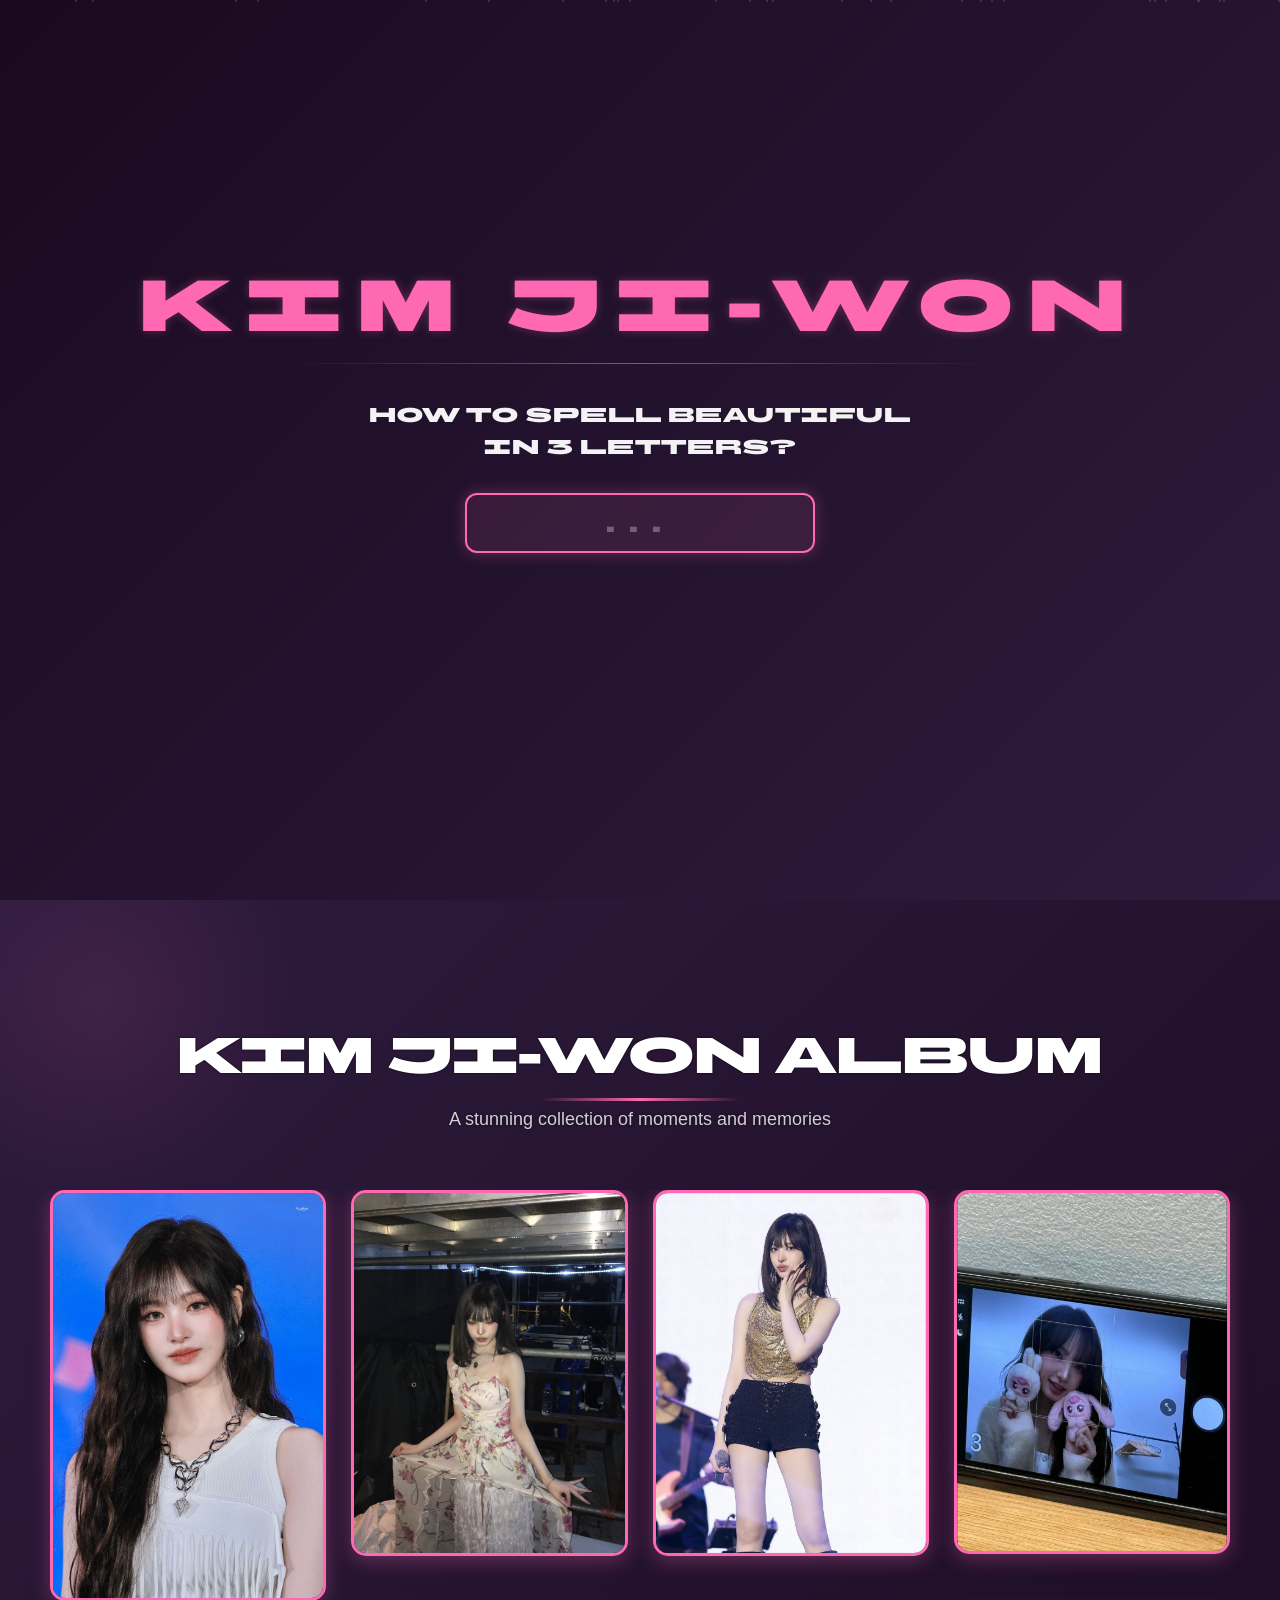
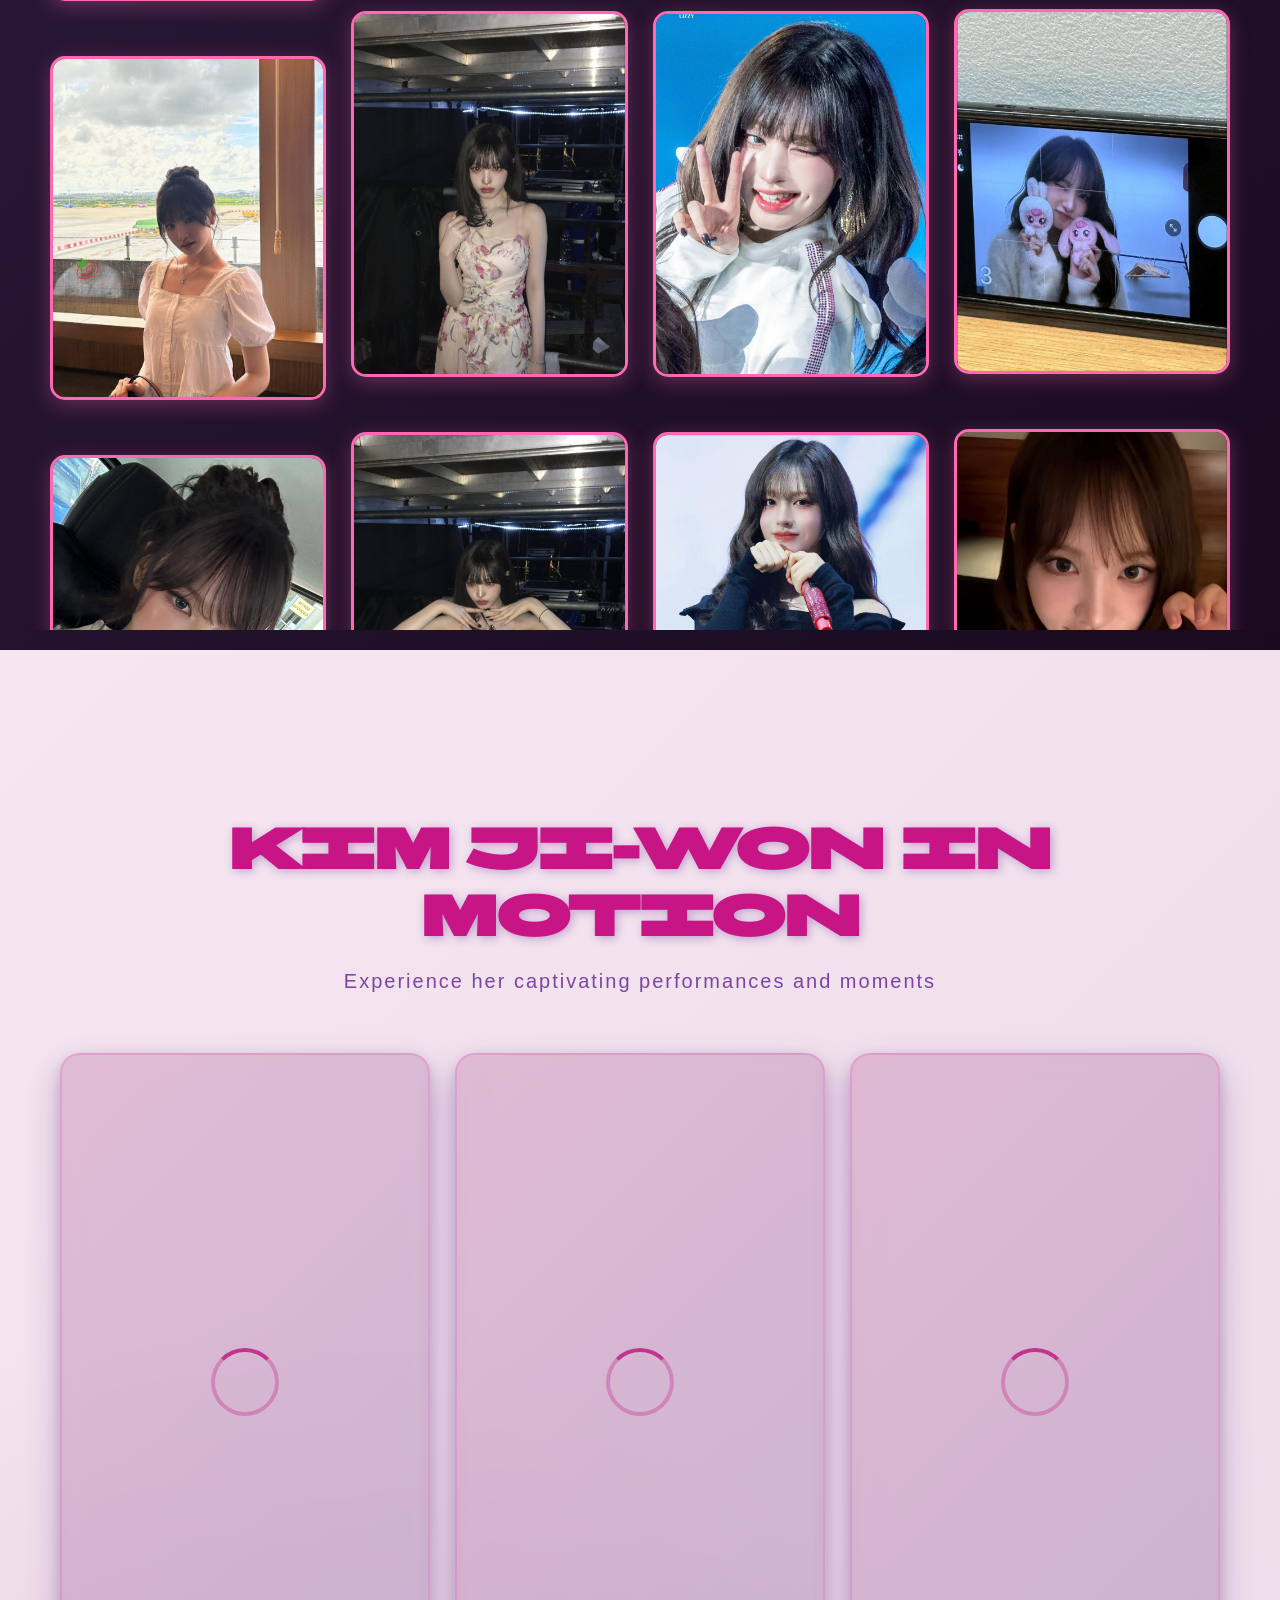
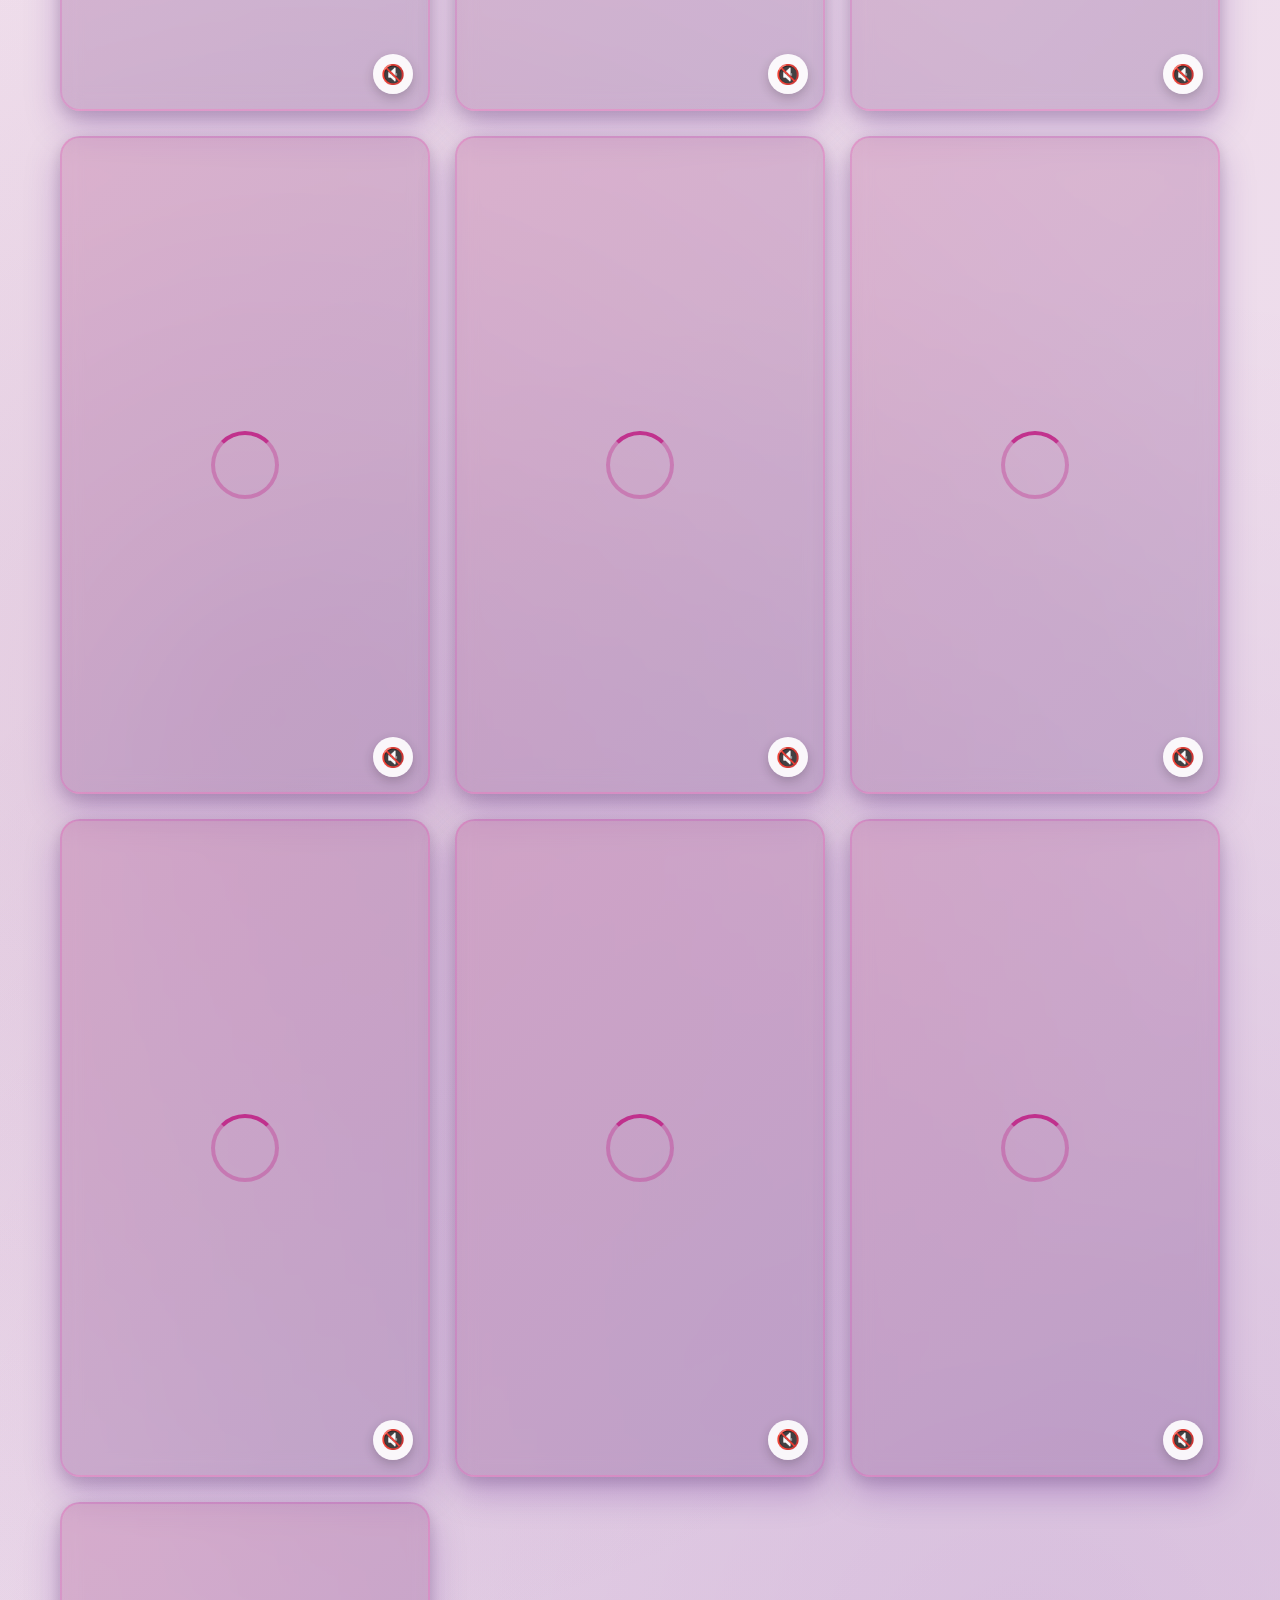
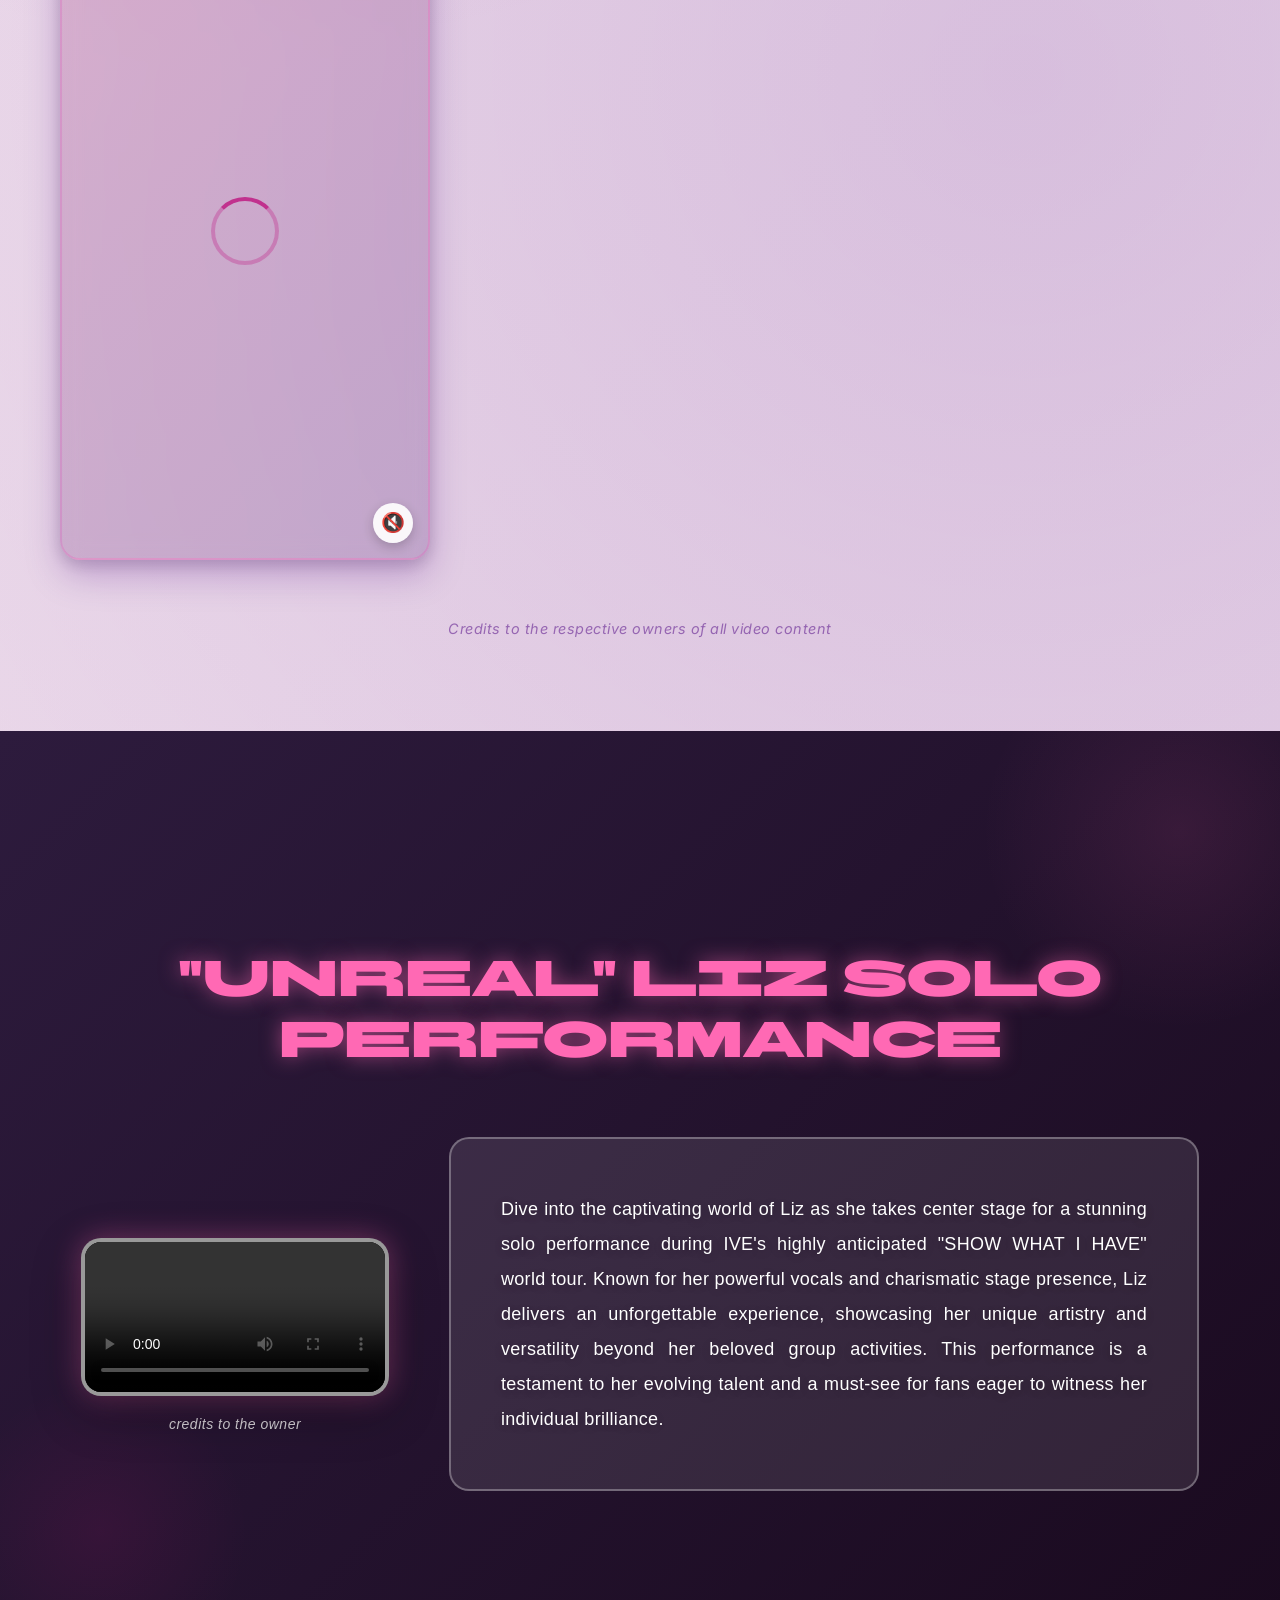
==== commit f73aa014: "Refactor code structure for improved readability and maintainability" ====
--- a/index.html
+++ b/index.html
@@ -49,9 +49,8 @@
             <div class="message-icon" onclick="window.location.href='messages.html'" title="Leave a message">
                 💌
             </div>
-            <div class="button" id="creatorBtn">
-                <img src="next.png" alt="arrow" class="btn-icon">
-                CREATOR
+            <div class="message-icon" id="creatorBtn" title="View creator profile">
+                👤
             </div>
         </div>
         
@@ -60,7 +59,7 @@
             <button class="profile-close" id="closeProfile">×</button>
             <div class="card__header">
                 <div class="card__avatar">
-                    <div class="profile-avatar">👨‍💻</div>
+                    <img src="profile-pic/DP.jpg" alt="Justin Profile" class="profile-avatar">
                 </div>
             </div>
             <div class="card__body">
--- a/index.css
+++ b/index.css
@@ -446,26 +446,6 @@
     transform: translate(-50%, -50%) scale(1);
 }
 
-/* Backdrop overlay */
-.profile-card::before {
-    content: '';
-    position: fixed;
-    top: 0;
-    left: 0;
-    width: 100vw;
-    height: 100vh;
-    background: rgba(0, 0, 0, 0.6);
-    opacity: 0;
-    visibility: hidden;
-    transition: all 0.3s ease;
-    z-index: -1;
-}
-
-.profile-card.show::before {
-    opacity: 1;
-    visibility: visible;
-}
-
 .card__header {
     height: clamp(100px, 20vw, 120px);
     background: linear-gradient(135deg, #ff69b4 0%, #ff1493 100%);
@@ -491,7 +471,10 @@
 }
 
 .profile-avatar {
-    font-size: clamp(36px, 8vw, 52px);
+    width: 100%;
+    height: 100%;
+    object-fit: cover;
+    border-radius: 50%;
 }
 
 .card__body {
@@ -1609,42 +1592,79 @@
     
     /* Profile card mobile styles */
     .profile-card {
-        width: 90%;
-        max-width: 340px;
-        padding: 30px 20px;
-        margin: 10% auto;
+        width: 88vw;
+        max-width: 360px;
+        max-height: none;
+        overflow: visible;
+    }
+    
+    .card__header {
+        height: 70px;
+    }
+    
+    .card__avatar {
+        width: 65px;
+        height: 65px;
+        bottom: -32px;
+        border-width: 3px;
+    }
+    
+    .card__body {
+        padding: 40px 16px 16px;
+        gap: 8px;
     }
     
     .card__title {
-        font-size: 22px;
+        font-size: 18px;
+        margin-bottom: 3px;
     }
     
     .card__subtitle {
-        font-size: 13px;
+        font-size: 11px;
+        margin-bottom: 14px;
+    }
+    
+    .card__section {
+        margin-bottom: 12px;
+        padding-bottom: 10px;
     }
     
     .card__section h4 {
-        font-size: 14px;
+        font-size: 9px;
+        margin-bottom: 6px;
+        letter-spacing: 0.6px;
     }
     
     .card__section p {
-        font-size: 13px;
+        font-size: 11px;
+        line-height: 1.4;
+    }
+    
+    .card__tags {
+        gap: 4px;
     }
     
     .tag {
-        font-size: 11px;
-        padding: 4px 10px;
+        font-size: 8px;
+        padding: 3px 7px;
     }
     
     .card__btn {
-        font-size: 13px;
-        padding: 10px 18px;
+        width: 36px;
+        height: 36px;
+    }
+    
+    .btn-icon-small {
+        width: 18px;
+        height: 18px;
     }
     
     .profile-close {
-        width: 35px;
-        height: 35px;
-        font-size: 28px;
+        width: 30px;
+        height: 30px;
+        font-size: 20px;
+        top: 6px;
+        right: 6px;
     }
     
     /* Page indicators mobile */
@@ -1736,6 +1756,75 @@
     #soloDescription p {
         font-size: 13px;
         padding: 18px 20px;
+    }
+    
+    /* Profile card extra small mobile */
+    .profile-card {
+        width: 92vw;
+        max-width: 340px;
+        max-height: none;
+        overflow: visible;
+    }
+    
+    .card__header {
+        height: 65px;
+    }
+    
+    .card__avatar {
+        width: 58px;
+        height: 58px;
+        bottom: -29px;
+        border-width: 2px;
+    }
+    
+    .card__body {
+        padding: 35px 14px 14px;
+        gap: 7px;
+    }
+    
+    .card__title {
+        font-size: 17px;
+    }
+    
+    .card__subtitle {
+        font-size: 10px;
+        margin-bottom: 12px;
+    }
+    
+    .card__section {
+        margin-bottom: 10px;
+        padding-bottom: 8px;
+    }
+    
+    .card__section h4 {
+        font-size: 8px;
+        margin-bottom: 5px;
+    }
+    
+    .card__section p {
+        font-size: 10px;
+        line-height: 1.3;
+    }
+    
+    .tag {
+        font-size: 7px;
+        padding: 2px 6px;
+    }
+    
+    .card__btn {
+        width: 32px;
+        height: 32px;
+    }
+    
+    .btn-icon-small {
+        width: 16px;
+        height: 16px;
+    }
+    
+    .profile-close {
+        width: 26px;
+        height: 26px;
+        font-size: 18px;
     }
 }
 
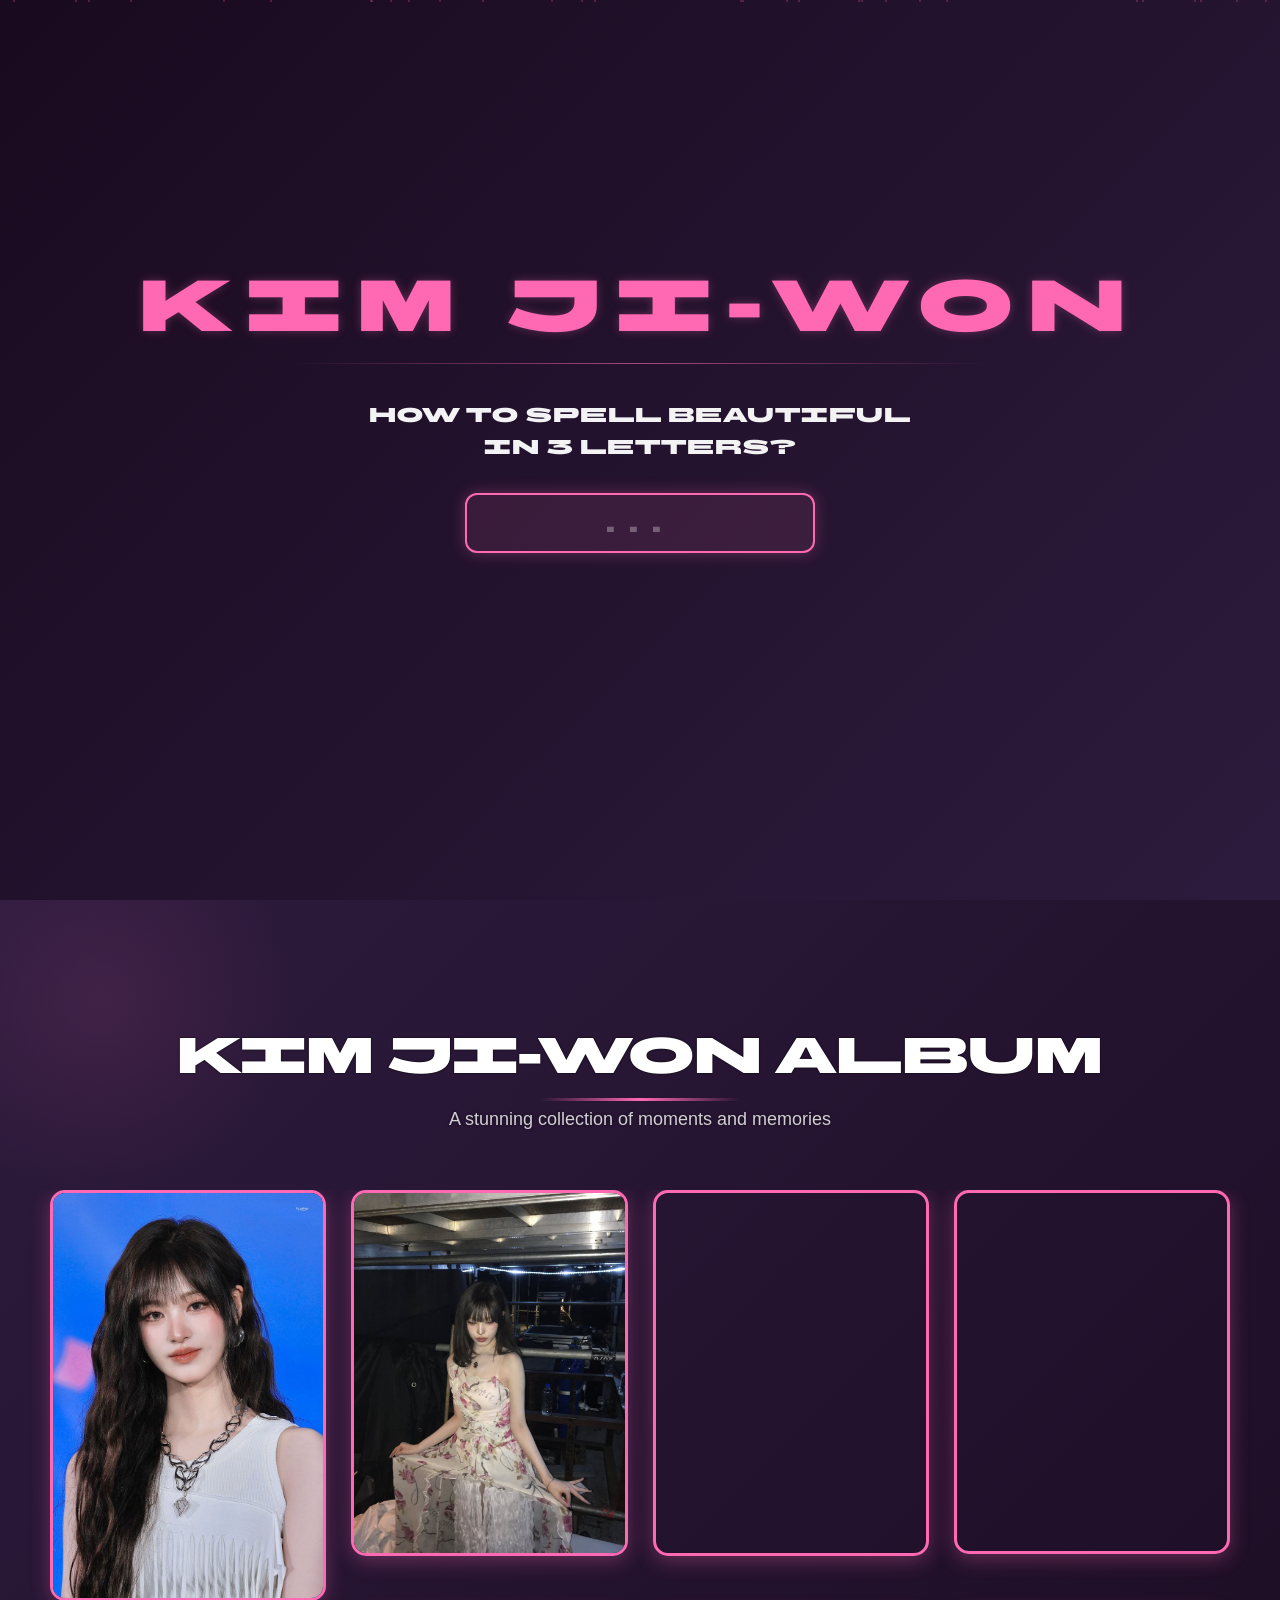
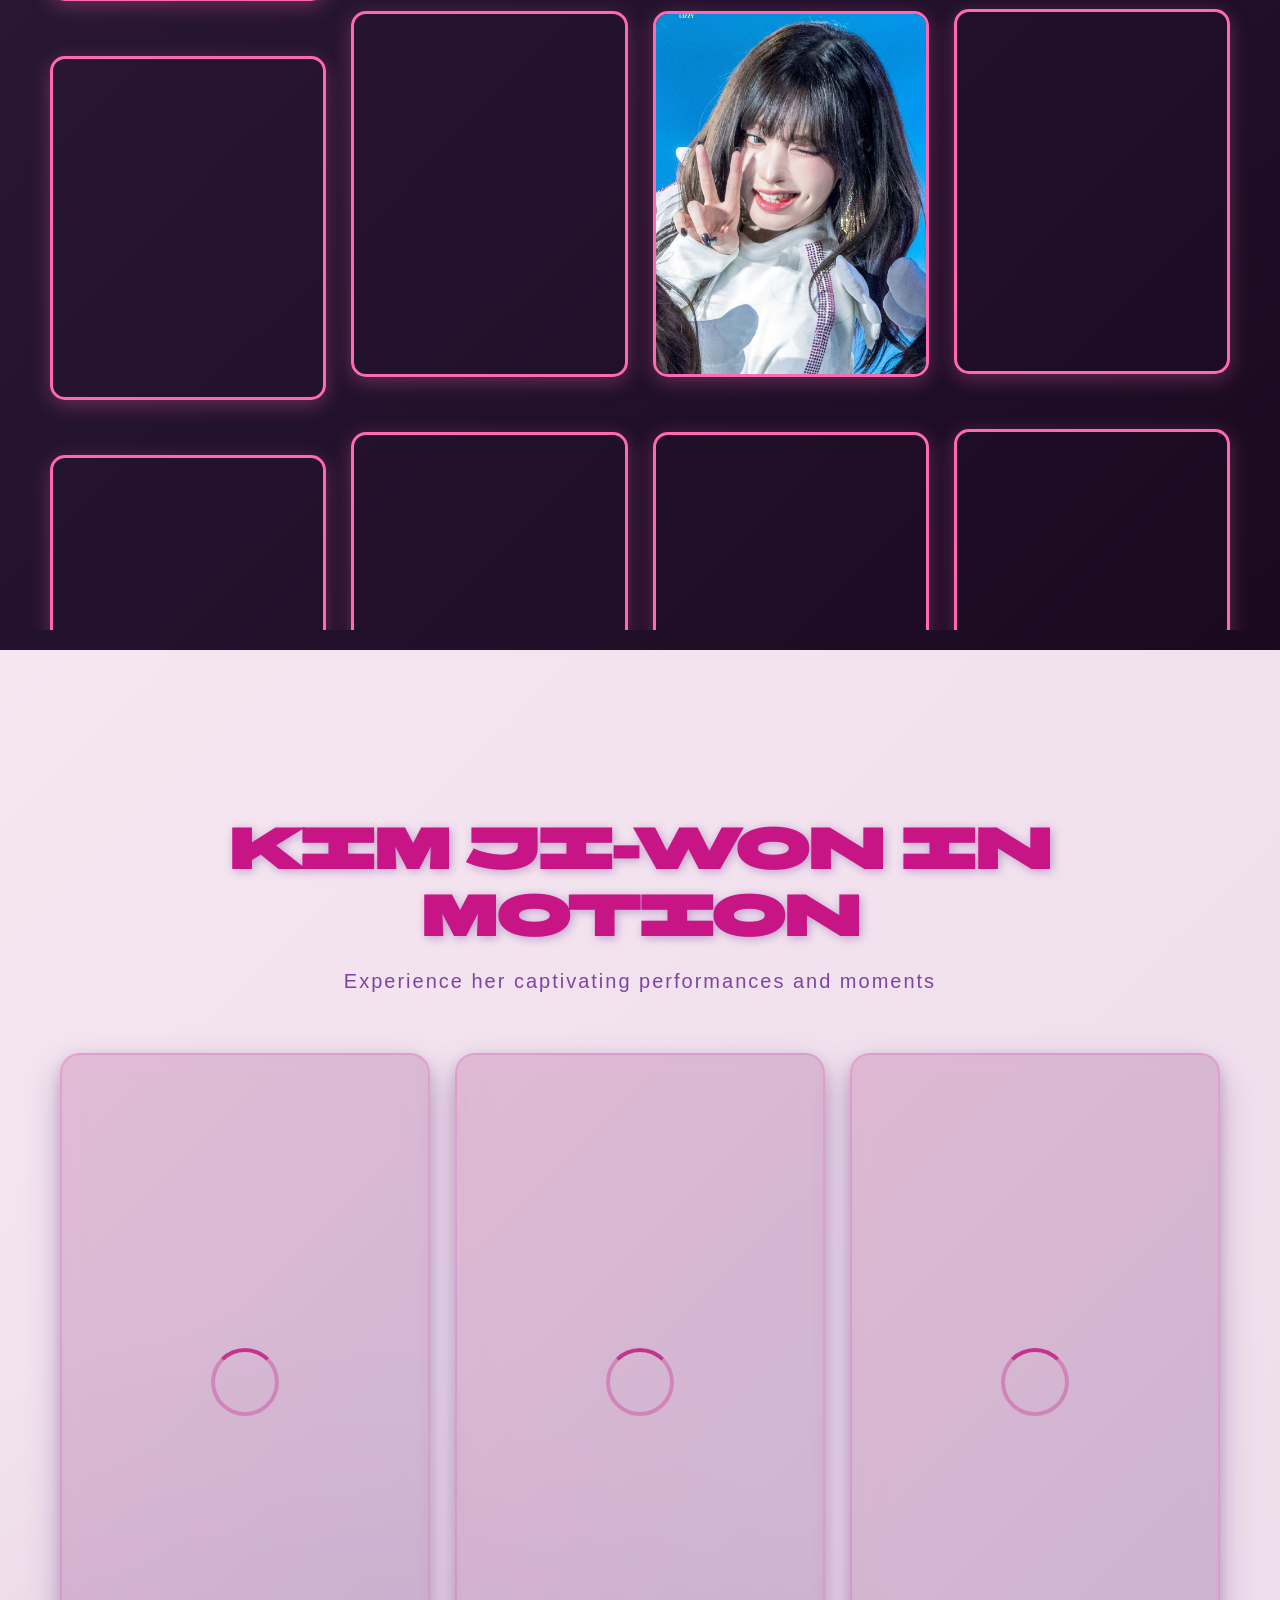
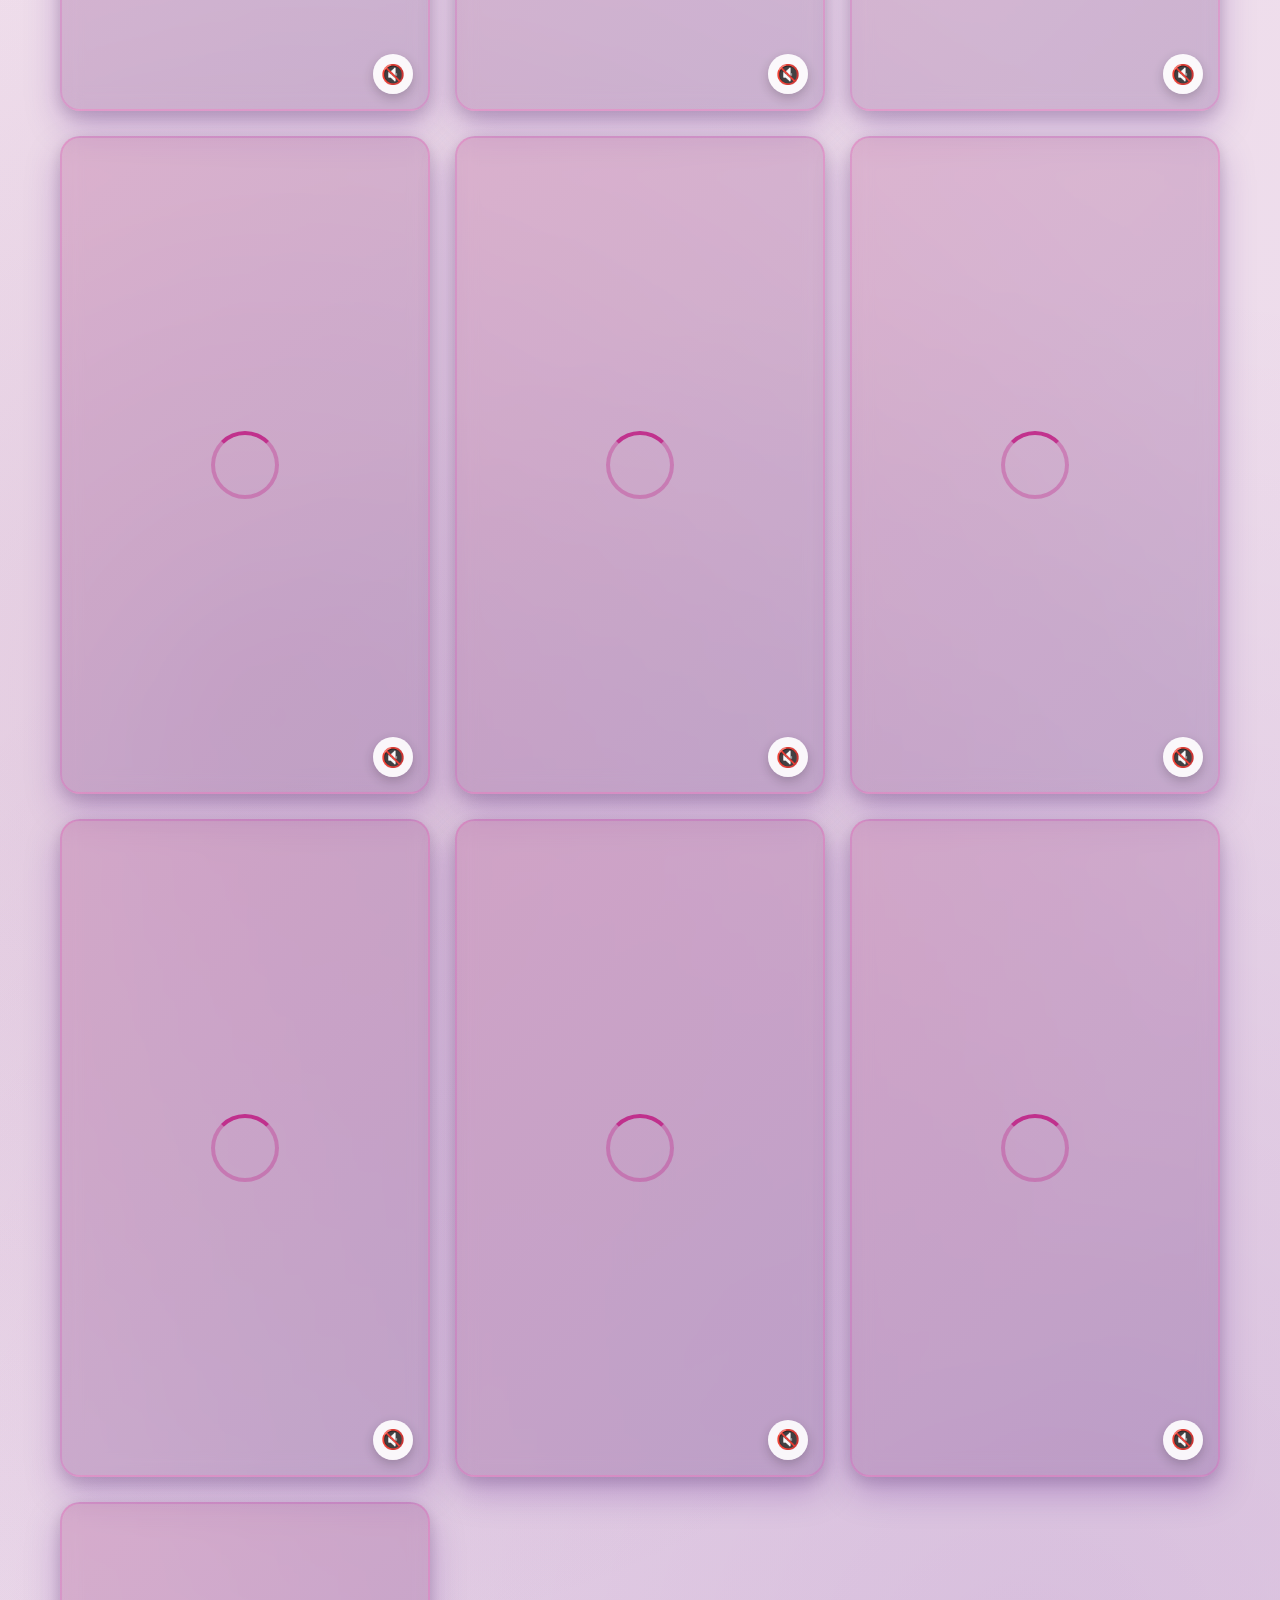
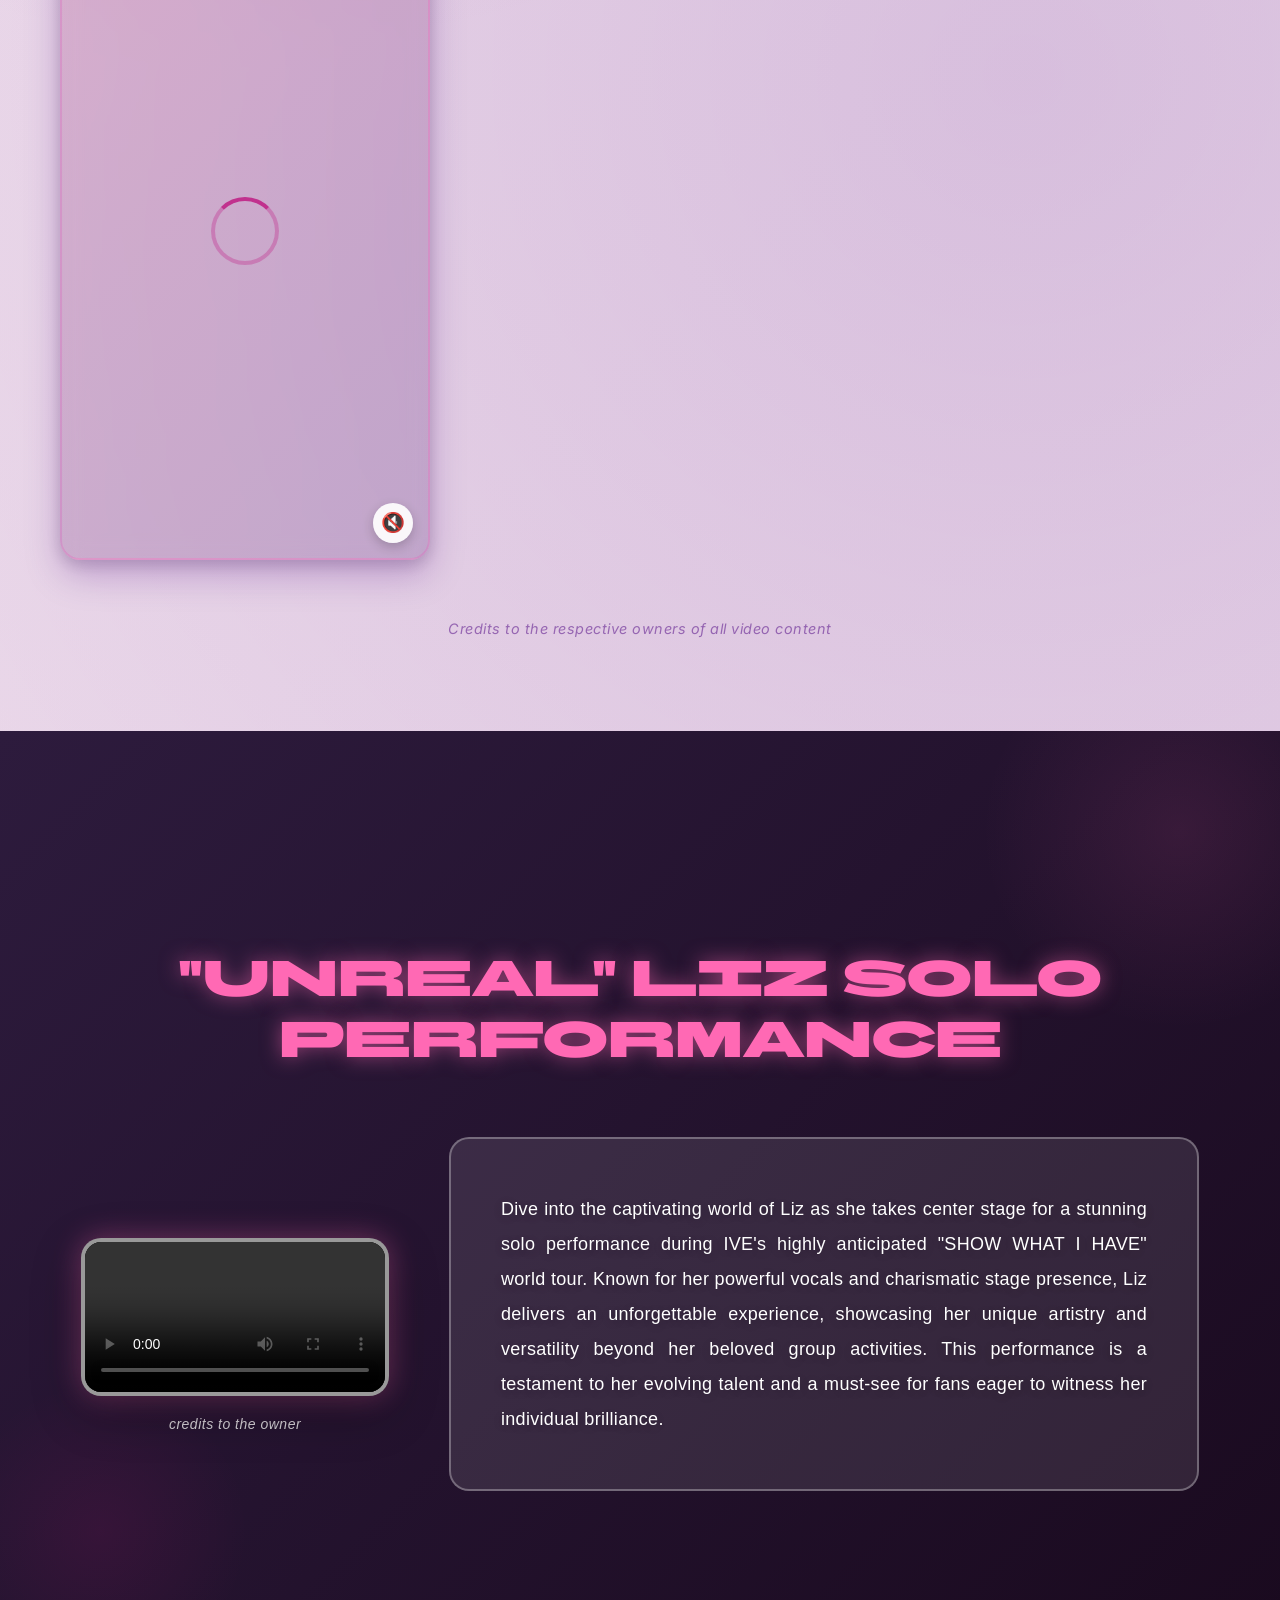
==== commit f0db76cf: "Optimize image and video loading with lazy loading, enhance performance monitoring, and implement se" ====
--- a/index.html
+++ b/index.html
@@ -1,17 +1,35 @@
 <!DOCTYPE html>
 <html lang="en">
 <head>
-    <link rel="preconnect" href="https://fonts.googleapis.com">
-    <link rel="preconnect" href="https://fonts.gstatic.com" crossorigin>
-    <link href="https://fonts.googleapis.com/css2?family=BBH+Sans+Bartle&family=Inter:wght@400;500;600&family=Playfair+Display:ital,wght@0,400;0,500;1,400&display=swap" rel="stylesheet">
-    <link rel="stylesheet" href="loader.css">
-    <link rel="stylesheet" href ="index.css">
     <meta charset="UTF-8">
     <meta name="viewport" content="width=device-width, initial-scale=1.0, maximum-scale=5.0, user-scalable=yes">
     <meta name="mobile-web-app-capable" content="yes">
     <meta name="apple-mobile-web-app-capable" content="yes">
     <meta name="apple-mobile-web-app-status-bar-style" content="black-translucent">
+    <meta name="description" content="A stunning tribute website dedicated to IVE's Liz (Kim Ji-won) featuring photo gallery, videos, and fan messages.">
+    <meta name="theme-color" content="#ff69b4">
+    <link rel="manifest" href="/manifest.json">
     <title>KIM JI-WON | Ultimate Bias</title>
+    
+    <!-- DNS Prefetch -->
+    <link rel="dns-prefetch" href="https://fonts.googleapis.com">
+    <link rel="dns-prefetch" href="https://fonts.gstatic.com">
+    <link rel="dns-prefetch" href="https://www.gstatic.com">
+    
+    <!-- Preconnect to critical domains -->
+    <link rel="preconnect" href="https://fonts.googleapis.com">
+    <link rel="preconnect" href="https://fonts.gstatic.com" crossorigin>
+    
+    <!-- Critical CSS - Load immediately -->
+    <link rel="stylesheet" href="loader.css">
+    <link rel="stylesheet" href="index.css">
+    
+    <!-- Preload critical fonts -->
+    <link rel="preload" href="https://fonts.googleapis.com/css2?family=BBH+Sans+Bartle&display=swap" as="style">
+    
+    <!-- Load fonts asynchronously -->
+    <link href="https://fonts.googleapis.com/css2?family=BBH+Sans+Bartle&family=Inter:wght@400;500;600&family=Playfair+Display:ital,wght@0,400;0,500;1,400&display=swap" rel="stylesheet" media="print" onload="this.media='all'">
+    <noscript><link href="https://fonts.googleapis.com/css2?family=BBH+Sans+Bartle&family=Inter:wght@400;500;600&family=Playfair+Display:ital,wght@0,400;0,500;1,400&display=swap" rel="stylesheet"></noscript>
 </head>
 <body>
     <!-- Loading Screen -->
@@ -43,7 +61,7 @@
     <div id="body">
         <h1 id="message">A Collection Dedicated to Kim Ji-won</h1>
         <div class="image-container">
-            <img id="wife" src="images/liz.jpeg" alt="picture of ive LIZ in WAVES CHINA">
+            <img id="wife" src="images/liz.jpeg" alt="picture of ive LIZ in WAVES CHINA" loading="eager" decoding="async">
         </div>
         <div class="button-container">
             <div class="message-icon" onclick="window.location.href='messages.html'" title="Leave a message">
@@ -59,7 +77,7 @@
             <button class="profile-close" id="closeProfile">×</button>
             <div class="card__header">
                 <div class="card__avatar">
-                    <img src="profile-pic/DP.jpg" alt="Justin Profile" class="profile-avatar">
+                    <img src="profile-pic/DP.jpg" alt="Justin Profile" class="profile-avatar" loading="lazy" decoding="async">
                 </div>
             </div>
             <div class="card__body">
@@ -105,46 +123,46 @@
         <div class="gallery-container">
             <!-- Column 1 -->
             <div class="gallery-column" data-direction="up">
-                <img class="lizPic" src="images/liz1.jpg">
-                <img class="lizPic" src="images/liz2.jpg">
-                <img class="lizPic" src="images/liz3.jpg">
-                <img class="lizPic" src="images/liz4.jpg">
-                <img class="lizPic" src="images/liz5.jpg">
-                <img class="lizPic" src="images/liz6.jpg">
-                <img class="lizPic" src="images/lizz1.jpg">
-                <img class="lizPic" src="images/lizz2.jpg">
+                <img class="lizPic" src="images/liz1.jpg" loading="lazy" decoding="async" alt="Liz photo 1">
+                <img class="lizPic" src="images/liz2.jpg" loading="lazy" decoding="async" alt="Liz photo 2">
+                <img class="lizPic" src="images/liz3.jpg" loading="lazy" decoding="async" alt="Liz photo 3">
+                <img class="lizPic" src="images/liz4.jpg" loading="lazy" decoding="async" alt="Liz photo 4">
+                <img class="lizPic" src="images/liz5.jpg" loading="lazy" decoding="async" alt="Liz photo 5">
+                <img class="lizPic" src="images/liz6.jpg" loading="lazy" decoding="async" alt="Liz photo 6">
+                <img class="lizPic" src="images/lizz1.jpg" loading="lazy" decoding="async" alt="Liz photo 7">
+                <img class="lizPic" src="images/lizz2.jpg" loading="lazy" decoding="async" alt="Liz photo 8">
             </div>
             <!-- Column 2 -->
             <div class="gallery-column" data-direction="down">
-                <img class="lizPic" src="images2/photo_2025-11-12_19-10-11.jpg">
-                <img class="lizPic" src="images2/photo_2025-11-12_19-10-16.jpg">
-                <img class="lizPic" src="images2/photo_2025-11-12_19-10-19.jpg">
-                <img class="lizPic" src="images/lizz4.jpg">
-                <img class="lizPic" src="images/lizz5.jpg">
-                <img class="lizPic" src="images/lizz6.jpg">
-                <img class="lizPic" src="images/lizz7.jpg">
-                <img class="lizPic" src="images2/photo_2025-11-12_19-10-22.jpg">
+                <img class="lizPic" src="images2/photo_2025-11-12_19-10-11.jpg" loading="lazy" decoding="async" alt="Liz photo 9">
+                <img class="lizPic" src="images2/photo_2025-11-12_19-10-16.jpg" loading="lazy" decoding="async" alt="Liz photo 10">
+                <img class="lizPic" src="images2/photo_2025-11-12_19-10-19.jpg" loading="lazy" decoding="async" alt="Liz photo 11">
+                <img class="lizPic" src="images/lizz4.jpg" loading="lazy" decoding="async" alt="Liz photo 12">
+                <img class="lizPic" src="images/lizz5.jpg" loading="lazy" decoding="async" alt="Liz photo 13">
+                <img class="lizPic" src="images/lizz6.jpg" loading="lazy" decoding="async" alt="Liz photo 14">
+                <img class="lizPic" src="images/lizz7.jpg" loading="lazy" decoding="async" alt="Liz photo 15">
+                <img class="lizPic" src="images2/photo_2025-11-12_19-10-22.jpg" loading="lazy" decoding="async" alt="Liz photo 16">
             </div>
             <!-- Column 3 -->
             <div class="gallery-column" data-direction="up">
-                <img class="lizPic" src="images2/photo_2025-11-12_19-10-25.jpg">
-                <img class="lizPic" src="images2/photo_2025-11-12_19-10-28.jpg">
-                <img class="lizPic" src="images2/photo_2025-11-12_19-10-30.jpg">
-                <img class="lizPic" src="images2/photo_2025-11-12_19-10-34.jpg">
-                <img class="lizPic" src="images2/photo_2025-11-12_19-10-37.jpg">
-                <img class="lizPic" src="images2/photo_2025-11-12_19-10-40.jpg">
-                <img class="lizPic" src="images2/photo_2025-11-12_19-10-42.jpg">
-                <img class="lizPic" src="images2/photo_2025-11-12_19-10-44.jpg">
+                <img class="lizPic" src="images2/photo_2025-11-12_19-10-25.jpg" loading="lazy" decoding="async" alt="Liz photo 17">
+                <img class="lizPic" src="images2/photo_2025-11-12_19-10-28.jpg" loading="lazy" decoding="async" alt="Liz photo 18">
+                <img class="lizPic" src="images2/photo_2025-11-12_19-10-30.jpg" loading="lazy" decoding="async" alt="Liz photo 19">
+                <img class="lizPic" src="images2/photo_2025-11-12_19-10-34.jpg" loading="lazy" decoding="async" alt="Liz photo 20">
+                <img class="lizPic" src="images2/photo_2025-11-12_19-10-37.jpg" loading="lazy" decoding="async" alt="Liz photo 21">
+                <img class="lizPic" src="images2/photo_2025-11-12_19-10-40.jpg" loading="lazy" decoding="async" alt="Liz photo 22">
+                <img class="lizPic" src="images2/photo_2025-11-12_19-10-42.jpg" loading="lazy" decoding="async" alt="Liz photo 23">
+                <img class="lizPic" src="images2/photo_2025-11-12_19-10-44.jpg" loading="lazy" decoding="async" alt="Liz photo 24">
             </div>
             <!-- Column 4 -->
             <div class="gallery-column" data-direction="down">
-                <img class="lizPic" src="images2/photo_2025-11-12_19-10-47.jpg">
-                <img class="lizPic" src="images2/photo_2025-11-12_19-10-49.jpg">
-                <img class="lizPic" src="images2/photo_2025-11-12_19-10-52.jpg">
-                <img class="lizPic" src="images/lizB.jpg">
-                <img class="lizPic" src="images/liz.jpeg">
-                <img class="lizPic" src="images/lizz3.jpg">
-                <img class="lizPic" src="images/lizz8.jpg">
+                <img class="lizPic" src="images2/photo_2025-11-12_19-10-47.jpg" loading="lazy" decoding="async" alt="Liz photo 25">
+                <img class="lizPic" src="images2/photo_2025-11-12_19-10-49.jpg" loading="lazy" decoding="async" alt="Liz photo 26">
+                <img class="lizPic" src="images2/photo_2025-11-12_19-10-52.jpg" loading="lazy" decoding="async" alt="Liz photo 27">
+                <img class="lizPic" src="images/lizB.jpg" loading="lazy" decoding="async" alt="Liz photo 28">
+                <img class="lizPic" src="images/liz.jpeg" loading="lazy" decoding="async" alt="Liz photo 29">
+                <img class="lizPic" src="images/lizz3.jpg" loading="lazy" decoding="async" alt="Liz photo 30">
+                <img class="lizPic" src="images/lizz8.jpg" loading="lazy" decoding="async" alt="Liz photo 31">
             </div>
         </div>
     </div>
@@ -155,70 +173,70 @@
         <p id="videoGallerySubtitle">Experience her captivating performances and moments</p>
         <div id="videoGalleryGrid">
             <div class="video-card">
-                <video class="gallery-video" muted loop playsinline preload="metadata">
+                <video class="gallery-video" muted loop playsinline preload="none">
                     <source src="videos/1.mp4" type="video/mp4">
                 </video>
                 <div class="video-overlay"></div>
                 <button class="mute-btn" aria-label="Unmute video">🔇</button>
             </div>
             <div class="video-card">
-                <video class="gallery-video" muted loop playsinline preload="metadata">
+                <video class="gallery-video" muted loop playsinline preload="none">
                     <source src="videos/2.mp4" type="video/mp4">
                 </video>
                 <div class="video-overlay"></div>
                 <button class="mute-btn" aria-label="Unmute video">🔇</button>
             </div>
             <div class="video-card">
-                <video class="gallery-video" muted loop playsinline preload="metadata">
+                <video class="gallery-video" muted loop playsinline preload="none">
                     <source src="videos/3.mp4" type="video/mp4">
                 </video>
                 <div class="video-overlay"></div>
                 <button class="mute-btn" aria-label="Unmute video">🔇</button>
             </div>
             <div class="video-card">
-                <video class="gallery-video" muted loop playsinline preload="metadata">
+                <video class="gallery-video" muted loop playsinline preload="none">
                     <source src="videos2/5.mp4" type="video/mp4">
                 </video>
                 <div class="video-overlay"></div>
                 <button class="mute-btn" aria-label="Unmute video">🔇</button>
             </div>
             <div class="video-card">
-                <video class="gallery-video" muted loop playsinline preload="metadata">
+                <video class="gallery-video" muted loop playsinline preload="none">
                     <source src="videos2/7.mp4" type="video/mp4">
                 </video>
                 <div class="video-overlay"></div>
                 <button class="mute-btn" aria-label="Unmute video">🔇</button>
             </div>
             <div class="video-card">
-                <video class="gallery-video" muted loop playsinline preload="metadata">
+                <video class="gallery-video" muted loop playsinline preload="none">
                     <source src="videos2/8.mp4" type="video/mp4">
                 </video>
                 <div class="video-overlay"></div>
                 <button class="mute-btn" aria-label="Unmute video">🔇</button>
             </div>
             <div class="video-card">
-                <video class="gallery-video" muted loop playsinline preload="metadata">
+                <video class="gallery-video" muted loop playsinline preload="none">
                     <source src="videos2/10.mp4" type="video/mp4">
                 </video>
                 <div class="video-overlay"></div>
                 <button class="mute-btn" aria-label="Unmute video">🔇</button>
             </div>
             <div class="video-card">
-                <video class="gallery-video" muted loop playsinline preload="metadata">
+                <video class="gallery-video" muted loop playsinline preload="none">
                     <source src="videos2/11.mp4" type="video/mp4">
                 </video>
                 <div class="video-overlay"></div>
                 <button class="mute-btn" aria-label="Unmute video">🔇</button>
             </div>
             <div class="video-card">
-                <video class="gallery-video" muted loop playsinline preload="metadata">
+                <video class="gallery-video" muted loop playsinline preload="none">
                     <source src="videos2/12.mp4" type="video/mp4">
                 </video>
                 <div class="video-overlay"></div>
                 <button class="mute-btn" aria-label="Unmute video">🔇</button>
             </div>
             <div class="video-card">
-                <video class="gallery-video" muted loop playsinline preload="metadata">
+                <video class="gallery-video" muted loop playsinline preload="none">
                     <source src="videos2/13.mp4" type="video/mp4">
                 </video>
                 <div class="video-overlay"></div>
